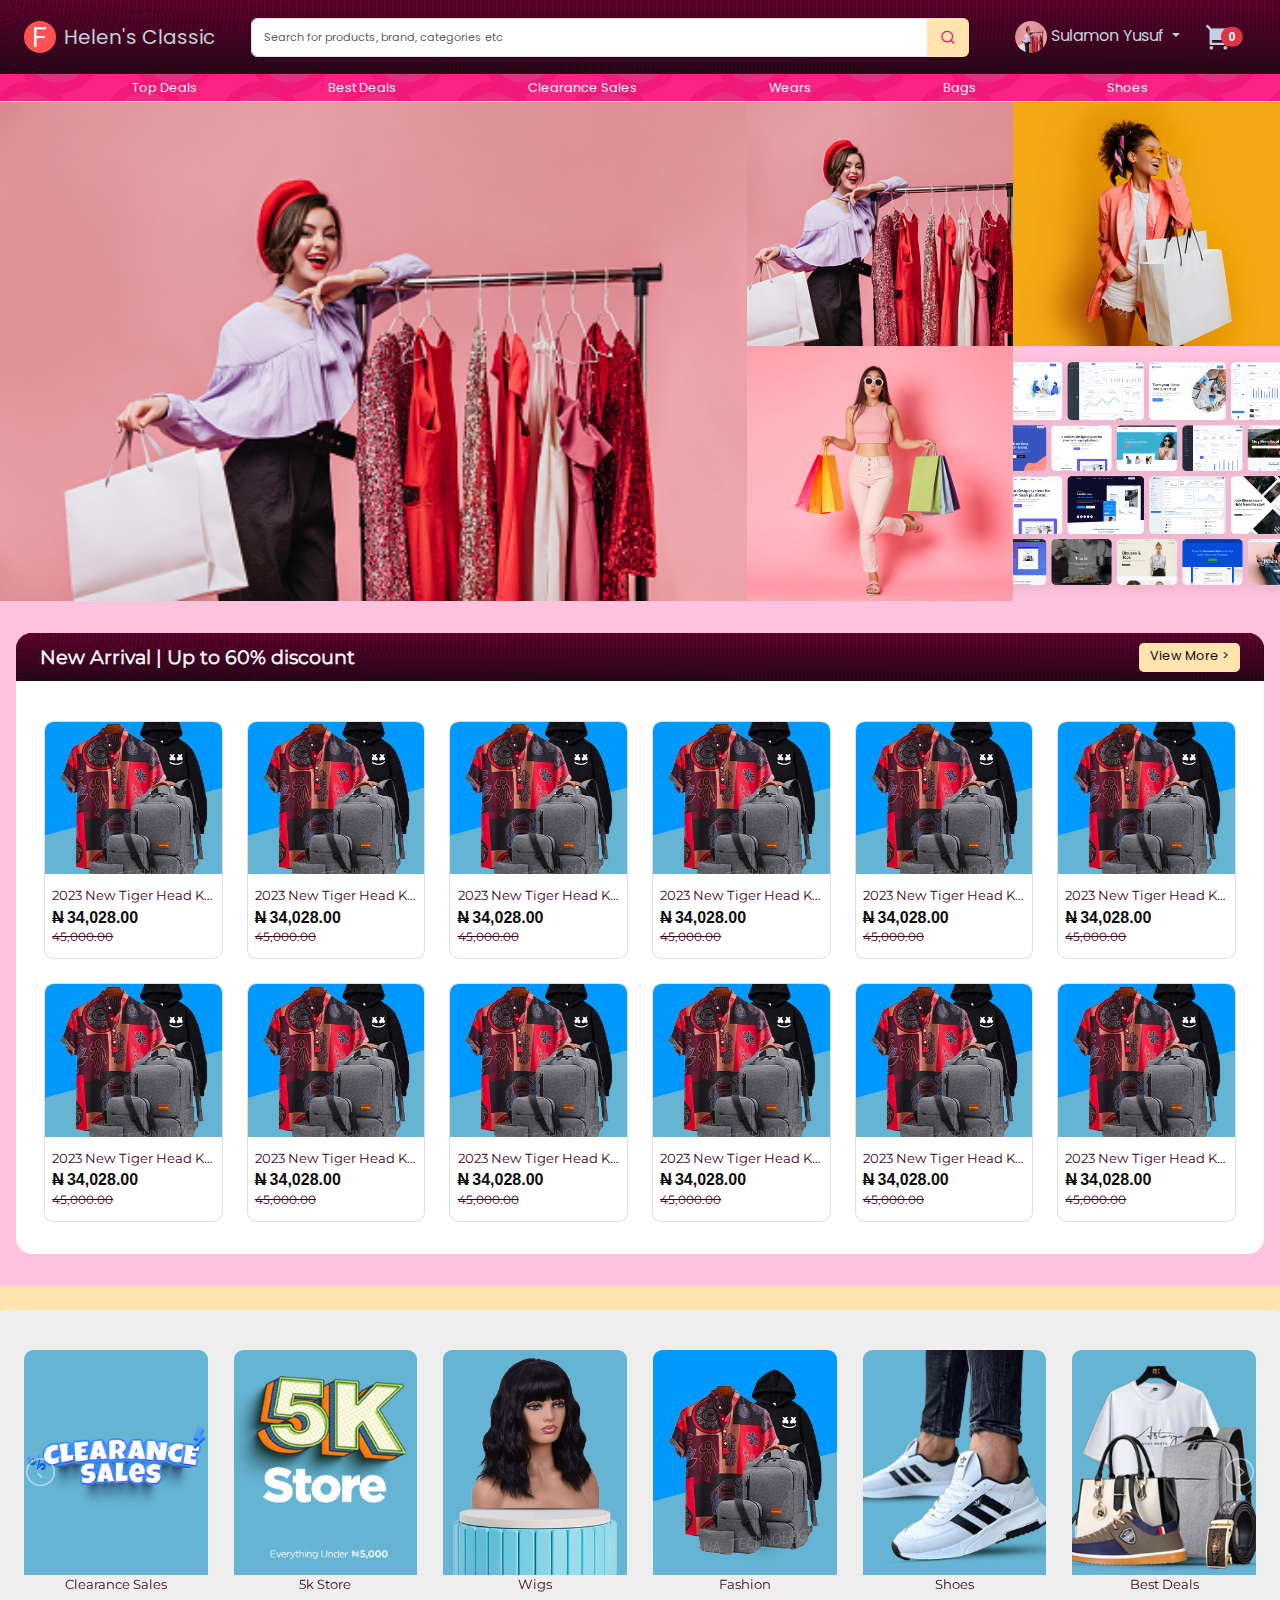
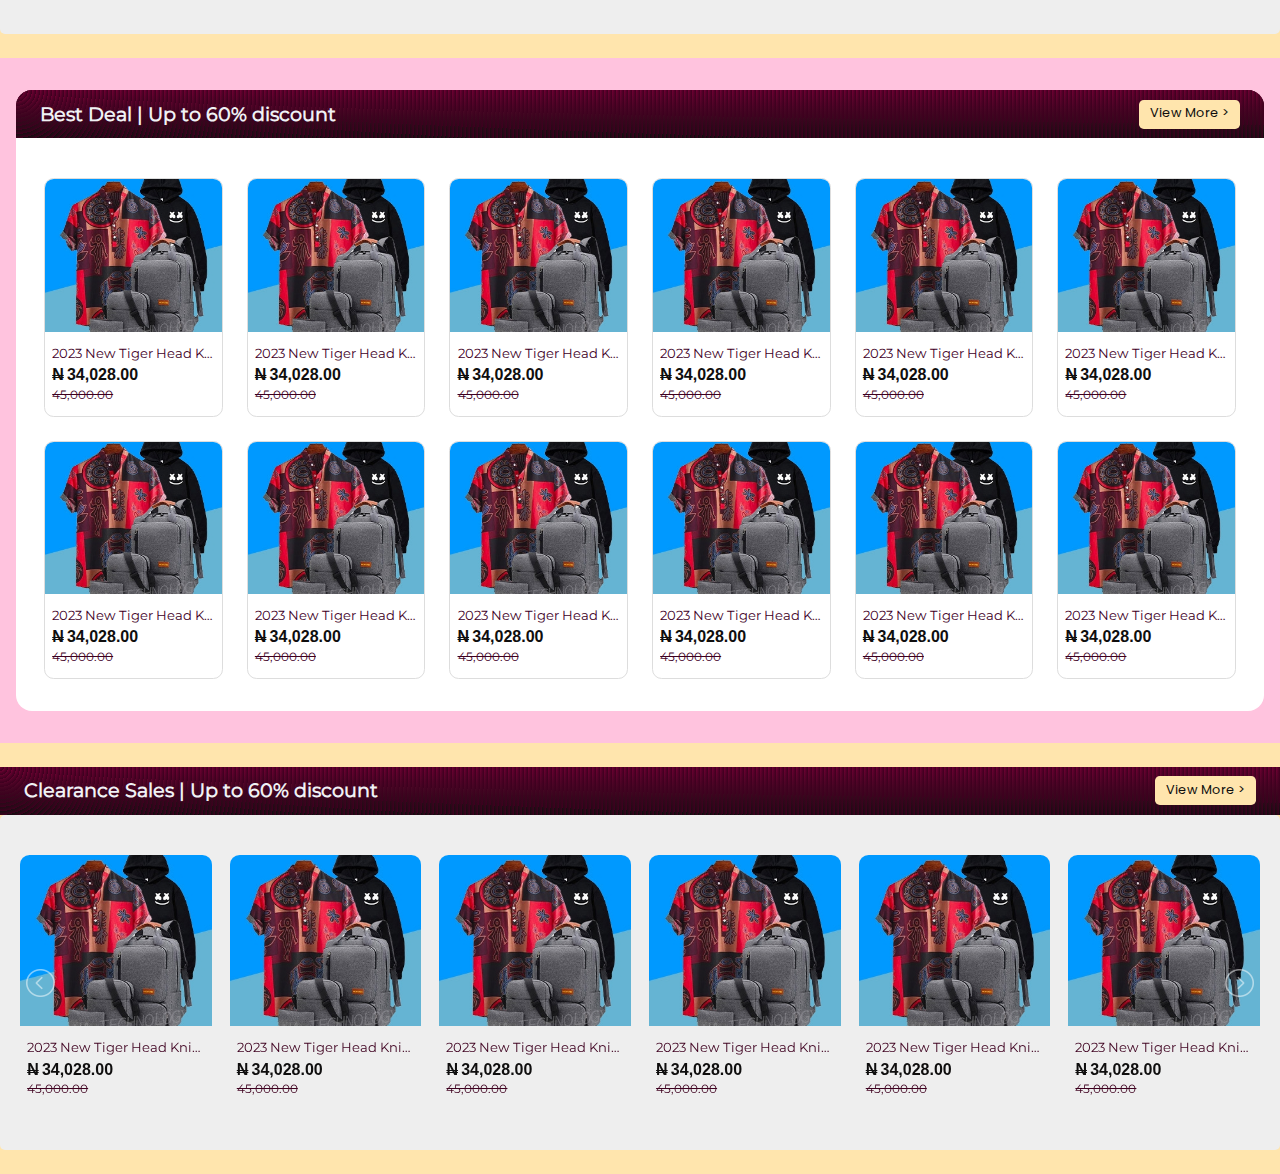
==== index.html @ d0469a4a "modified:   assets/css/responsive.css 	modified:   index.html" ====
<!DOCTYPE html>
<html lang="en">
<head>
    <meta charset="UTF-8">
    <meta name="viewport" content="width=device-width, initial-scale=1.0">
    <link rel="stylesheet" href="resources/css/bootstrap.min.css">
    <link rel="stylesheet" href="resources/css/remixicon/remixicon.css">
    <link rel="stylesheet" href="resources/css/lightslider.css">
    <link rel="stylesheet" href="assets/css/style.css">
    <link rel="stylesheet" href="assets/css/responsive.css">
    <title>Document</title>
</head>
<body>

  <header class=" border-bottom" id="navbar">
    <div class="">
      <div class="top-header container-fluid d-flex px-3 py-3 px-lg-4 justify-content-between align-items-center">

        <div class="col-md-2">
          <a href="/" class="d-flex justify-content-start align-items-center">
            <img src="assets/img/favicon-32x32.png" alt="Helen's Classic Logo" class="me-2 rounded-5" width="32" height="32" >
            <span class="fs-5 d-lg-inline d-none">Helen's Classic</span>
          </a>
        </div>

        <div class="search col-7 ">
          <form class="d-flex" role="search">
            <div class="input-group">
              <input class="form-control" type="search" placeholder="Search for products, brand, categories etc" aria-label="Search">
              <button class="btn search-btn" type="submit" name="search"><i class="ri-search-line"></i></button>
            </div>
          </form>
        </div>

        <div class="d-flex align-items-center flex-row-reverse justify-content-end">

          <div class="cart ">
            <a type="button" class="position-relative me-4" data-bs-toggle="offcanvas" data-bs-target="#offcanvasWithBothOptions" aria-controls="offcanvasWithBothOptions">
              <i class="ri-shopping-cart-2-fill fs-3"></i>
              <span class="position-absolute top-50 start`-0 translate-middle badge rounded-pill bg-danger">
                0
                <span class="visually-hidden"></span>
              </span>
            </a>
      
            <div class="offcanvas offcanvas-end" data-bs-scroll="true" tabindex="-1" id="offcanvasWithBothOptions" aria-labelledby="offcanvasWithBothOptionsLabel">
              <div class="offcanvas-header">
                <h5 class="offcanvas-title" id="offcanvasWithBothOptionsLabel">Backdrop with scrolling</h5>
                <button type="button" class="btn-close" data-bs-dismiss="offcanvas" aria-label="Close"></button>
              </div>
              <div class="offcanvas-body">
                <p>Try scrolling the rest of the page to see this option in action.</p>
              </div>
            </div>
          </div>
  
          <div class="profile mx-md-4 mx-sm-0">
            <div class="dropdown">
              <a href="#" class="d-block dropdown-toggle px-2 px-md-0" data-bs-toggle="dropdown" aria-expanded="false">
                <img src="assets/img/blog-1.png" alt="mdo" width="32" height="32" class="rounded-circle" class="">
                <span class="d-lg-inline d-none">Sulamon Yusuf</span>
              </a>
              <ul class="dropdown-menu text-small">
                <li><a class="dropdown-item" href="#">My Orders</a></li>
                <li><a class="dropdown-item" href="#">My Profile</a></li>
                <li><a class="dropdown-item" href="#">Saved Items</a></li>
                <li><hr class="dropdown-divider"></li>
                <li><a class="dropdown-item" href="#">Sign out</a></li>
              </ul>
            </div>
          </div>

        </div>

      </div>
    </div>

    <div class="bottom-header py-1">
      <ul class="d-flex me-auto m-0 p-0">
        <li class="nav-item ">
          <a class="nav-link" href="#">Top Deals</a>
        </li>
        <li class="nav-item ">
          <a class="nav-link" href="#">Best Deals</a>
        </li>
        <li class="nav-item ">
          <a class="nav-link" href="#">Clearance Sales</a>
        </li>
        <li class="nav-item d-none d-md-block">
          <a class="nav-link" href="#">Wears</a>
        </li>
        <li class="nav-item d-none d-md-block">
          <a class="nav-link" href="#">Bags</a>
        </li>
        <li class="nav-item d-none d-md-block">
          <a class="nav-link" href="#">Shoes</a>
        </li>
      </ul>
    </div>

  </header>

   <div class="container-fluid d-flex w-100 overflow-hidden p-0 justify-content-between">
    <div class="col-md-7 p-0 fit">
      <img src="assets/img/blog-1.png" alt="Image 1">
    </div>
    <div class="col-5 row row-cols-2 d-none d-md-flex fit m-0">
      <div class="col p-0">
        <img src="assets/img/blog-1.png" alt="Image 2">
      </div>
      <div class="col p-0">
        <img src="assets/img/blog-2.png" alt="Image 3">
      </div>
      <div class="col p-0">
        <img src="assets/img/blog-3.png" alt="Image 4">
      </div>
      <div class="col p-0">
        <img src="assets/img/bootstrap-themes.png" alt="Image 5">
      </div>
    </div>
  </div>
  <!-- <div class="pattern-backgrond"></div> -->

  <!-- <div class="container-fluid">
    <div class="row overflow-hidden row-cols-4">
      <a href="#" class="col enlarge bottom-header d-flex align-items-center justify-content-center p-3 py-md-5 ">
        Bags
      </a>

      <a href="#" class="col enlarge top-header d-flex align-items-center justify-content-center p-3 py-md-5">
        Shoes
      </a>

      <a href="#" class="col enlarge bottom-header d-flex align-items-center justify-content-center p-3 py-md-5">
        Wears
      </a>

      <a href="#" class="col enlarge top-header d-flex align-items-center justify-content-center p-3 py-md-5">
        Utensils
      </a>
      
    </div>
  </div> -->


  <section class="p-3 my-3" id="newArrival">
   
   <div class="card-o">
  
    <div class="card-0__header">
      <p class="m-0">New Arrival | Up to 60% discount</p>
      <a href="" class="">View More > </a>
    </div>
  
    <div class="row row-cols-3 row-cols-md-4 row-cols-lg-6 m-0 g-4 mb-3 p-3">
      
      <div class="col gap-3">
        <a href="#" class="product">
          <div class="product-image">
            <img src="assets/img/product/Fashion.jpg" class="product-img" alt="...">
          </div>
          <div class="product-description">
            <p class="product-description__name text-truncate">2023 New Tiger Head Knitted Handbag Wallet Envelope Bag</p>
            <h6 class="product-description__price"><span class="naira">N</span>34,028.00</h6>
            <p class="product-description__fprice m-0">45,000.00</p>
          </div>
        </a>
      </div>

      <div class="col gap-3">
        <a href="#" class="product">
          <div class="product-image">
            <img src="assets/img/product/Fashion.jpg" class="product-img" alt="...">
          </div>
          <div class="product-description">
            <p class="product-description__name text-truncate">2023 New Tiger Head Knitted Handbag Wallet Envelope Bag</p>
            <h6 class="product-description__price"><span class="naira">N</span>34,028.00</h6>
            <p class="product-description__fprice m-0">45,000.00</p>
          </div>
        </a>
      </div>

      <div class="col gap-3">
        <a href="#" class="product">
          <div class="product-image">
            <img src="assets/img/product/Fashion.jpg" class="product-img" alt="...">
          </div>
          <div class="product-description">
            <p class="product-description__name text-truncate">2023 New Tiger Head Knitted Handbag Wallet Envelope Bag</p>
            <h6 class="product-description__price"><span class="naira">N</span>34,028.00</h6>
            <p class="product-description__fprice m-0">45,000.00</p>
          </div>
        </a>
      </div>

      <div class="col gap-3">
        <a href="#" class="product">
          <div class="product-image">
            <img src="assets/img/product/Fashion.jpg" class="product-img" alt="...">
          </div>
          <div class="product-description">
            <p class="product-description__name text-truncate">2023 New Tiger Head Knitted Handbag Wallet Envelope Bag</p>
            <h6 class="product-description__price"><span class="naira">N</span>34,028.00</h6>
            <p class="product-description__fprice m-0">45,000.00</p>
          </div>
        </a>
      </div>

      <div class="col gap-3">
        <a href="#" class="product">
          <div class="product-image">
            <img src="assets/img/product/Fashion.jpg" class="product-img" alt="...">
          </div>
          <div class="product-description">
            <p class="product-description__name text-truncate">2023 New Tiger Head Knitted Handbag Wallet Envelope Bag</p>
            <h6 class="product-description__price"><span class="naira">N</span>34,028.00</h6>
            <p class="product-description__fprice m-0">45,000.00</p>
          </div>
        </a>
      </div>

      <div class="col gap-3">
        <a href="#" class="product">
          <div class="product-image">
            <img src="assets/img/product/Fashion.jpg" class="product-img" alt="...">
          </div>
          <div class="product-description">
            <p class="product-description__name text-truncate">2023 New Tiger Head Knitted Handbag Wallet Envelope Bag</p>
            <h6 class="product-description__price"><span class="naira">N</span>34,028.00</h6>
            <p class="product-description__fprice m-0">45,000.00</p>
          </div>
        </a>
      </div>

      <div class="col gap-3">
        <a href="#" class="product">
          <div class="product-image">
            <img src="assets/img/product/Fashion.jpg" class="product-img" alt="...">
          </div>
          <div class="product-description">
            <p class="product-description__name text-truncate">2023 New Tiger Head Knitted Handbag Wallet Envelope Bag</p>
            <h6 class="product-description__price"><span class="naira">N</span>34,028.00</h6>
            <p class="product-description__fprice m-0">45,000.00</p>
          </div>
        </a>
      </div>

      <div class="col gap-3">
        <a href="#" class="product">
          <div class="product-image">
            <img src="assets/img/product/Fashion.jpg" class="product-img" alt="...">
          </div>
          <div class="product-description">
            <p class="product-description__name text-truncate">2023 New Tiger Head Knitted Handbag Wallet Envelope Bag</p>
            <h6 class="product-description__price"><span class="naira">N</span>34,028.00</h6>
            <p class="product-description__fprice m-0">45,000.00</p>
          </div>
        </a>
      </div>

      <div class="col gap-3">
        <a href="#" class="product">
          <div class="product-image">
            <img src="assets/img/product/Fashion.jpg" class="product-img" alt="...">
          </div>
          <div class="product-description">
            <p class="product-description__name text-truncate">2023 New Tiger Head Knitted Handbag Wallet Envelope Bag</p>
            <h6 class="product-description__price"><span class="naira">N</span>34,028.00</h6>
            <p class="product-description__fprice m-0">45,000.00</p>
          </div>
        </a>
      </div>

      <div class="col gap-3">
        <a href="#" class="product">
          <div class="product-image">
            <img src="assets/img/product/Fashion.jpg" class="product-img" alt="...">
          </div>
          <div class="product-description">
            <p class="product-description__name text-truncate">2023 New Tiger Head Knitted Handbag Wallet Envelope Bag</p>
            <h6 class="product-description__price"><span class="naira">N</span>34,028.00</h6>
            <p class="product-description__fprice m-0">45,000.00</p>
          </div>
        </a>
      </div>

      <div class="col gap-3">
        <a href="#" class="product">
          <div class="product-image">
            <img src="assets/img/product/Fashion.jpg" class="product-img" alt="...">
          </div>
          <div class="product-description">
            <p class="product-description__name text-truncate">2023 New Tiger Head Knitted Handbag Wallet Envelope Bag</p>
            <h6 class="product-description__price"><span class="naira">N</span>34,028.00</h6>
            <p class="product-description__fprice m-0">45,000.00</p>
          </div>
        </a>
      </div>

      <div class="col gap-3">
        <a href="#" class="product">
          <div class="product-image">
            <img src="assets/img/product/Fashion.jpg" class="product-img" alt="...">
          </div>
          <div class="product-description">
            <p class="product-description__name text-truncate">2023 New Tiger Head Knitted Handbag Wallet Envelope Bag</p>
            <h6 class="product-description__price"><span class="naira">N</span>34,028.00</h6>
            <p class="product-description__fprice m-0">45,000.00</p>
          </div>
        </a>
      </div>

     
    </div>

   </div>
 </section>

 
<section class="slides-Section" id="featureProduct">
  
    <div class="slider d-flex ">
      <div class="slides" id="slides">
                
        <div class="slide col-4 col-md-3 col-lg-2 p-2">
          <a href="#" class="product">
            <div class="s-product-image">
              <img src="assets/img/product/clearance.png" class="product-img" alt="...">
            </div>
            <p class="slide-desscription__name text-truncate">Clearance Sales</p>
          </a>
        </div>

        <div class="slide col-4 col-md-3 col-lg-2 p-2">
          <a href="#" class="product">
            <div class="s-product-image">
              <img src="assets/img/product/5k.png" class="product-img" alt="...">
            </div>
            <p class="slide-desscription__name text-truncate">5k Store</p>
          </a>
        </div>

        <div class="slide col-4 col-md-3 col-lg-2 p-2">
          <a href="#" class="product">
            <div class="s-product-image">
              <img src="assets/img/product/wigs.png" class="product-img" alt="...">
            </div>
            <p class="slide-desscription__name text-truncate">Wigs</p>
          </a>
        </div>

        <div class="slide col-4 col-md-3 col-lg-2 p-2">
          <a href="#" class="product">
            <div class="s-product-image">
              <img src="assets/img/product/Fashion.jpg" class="product-img" alt="...">
            </div>
            <p class="slide-desscription__name text-truncate">Fashion</p>
          </a>
        </div>

        <div class="slide col-4 col-md-3 col-lg-2 p-2">
          <a href="#" class="product">
            <div class="s-product-image">
              <img src="assets/img/product/shoe.png" class="product-img" alt="...">
            </div>
            <p class="slide-desscription__name text-truncate">Shoes</p>
          </a>
        </div>

        <div class="slide col-4 col-md-3 col-lg-2 p-2">
          <a href="#" class="product">
            <div class="s-product-image">
              <img src="assets/img/product/bestdeals.png" class="product-img" alt="...">
            </div>
            <p class="slide-desscription__name text-truncate">Best Deals</p>
          </a>
        </div>

        <div class="slide col-4 col-md-3 col-lg-2 p-2">
          <a href="#" class="product">
            <div class="s-product-image">
              <img src="assets/img/product/shoe.png" class="product-img" alt="...">
            </div>
            <p class="slide-desscription__name text-truncate">Shoes</p>
          </a>
        </div>

        
      </div>
     
    </div>
  
 
</section>

<section class="p-3 my-3" id="newArrival">
   
  <div class="card-o">
 
   <div class="card-0__header">
     <p class="card-o__title m-0">Best Deal | Up to 60% discount</p>
     <a href="" class="">View More > </a>
   </div>
 
   <div class="row row-cols-3 row-cols-md-4 row-cols-lg-6 m-0 g-4 mb-3 p-3">
      
      <div class="col gap-3">
        <a href="#" class="product">
          <div class="product-image">
            <img src="assets/img/product/Fashion.jpg" class="product-img" alt="...">
          </div>
          <div class="product-description">
            <p class="product-description__name text-truncate">2023 New Tiger Head Knitted Handbag Wallet Envelope Bag</p>
            <h6 class="product-description__price"><span class="naira">N</span>34,028.00</h6>
            <p class="product-description__fprice m-0">45,000.00</p>
          </div>
        </a>
      </div>

      <div class="col gap-3">
        <a href="#" class="product">
          <div class="product-image">
            <img src="assets/img/product/Fashion.jpg" class="product-img" alt="...">
          </div>
          <div class="product-description">
            <p class="product-description__name text-truncate">2023 New Tiger Head Knitted Handbag Wallet Envelope Bag</p>
            <h6 class="product-description__price"><span class="naira">N</span>34,028.00</h6>
            <p class="product-description__fprice m-0">45,000.00</p>
          </div>
        </a>
      </div>

      <div class="col gap-3">
        <a href="#" class="product">
          <div class="product-image">
            <img src="assets/img/product/Fashion.jpg" class="product-img" alt="...">
          </div>
          <div class="product-description">
            <p class="product-description__name text-truncate">2023 New Tiger Head Knitted Handbag Wallet Envelope Bag</p>
            <h6 class="product-description__price"><span class="naira">N</span>34,028.00</h6>
            <p class="product-description__fprice m-0">45,000.00</p>
          </div>
        </a>
      </div>

      <div class="col gap-3">
        <a href="#" class="product">
          <div class="product-image">
            <img src="assets/img/product/Fashion.jpg" class="product-img" alt="...">
          </div>
          <div class="product-description">
            <p class="product-description__name text-truncate">2023 New Tiger Head Knitted Handbag Wallet Envelope Bag</p>
            <h6 class="product-description__price"><span class="naira">N</span>34,028.00</h6>
            <p class="product-description__fprice m-0">45,000.00</p>
          </div>
        </a>
      </div>

      <div class="col gap-3">
        <a href="#" class="product">
          <div class="product-image">
            <img src="assets/img/product/Fashion.jpg" class="product-img" alt="...">
          </div>
          <div class="product-description">
            <p class="product-description__name text-truncate">2023 New Tiger Head Knitted Handbag Wallet Envelope Bag</p>
            <h6 class="product-description__price"><span class="naira">N</span>34,028.00</h6>
            <p class="product-description__fprice m-0">45,000.00</p>
          </div>
        </a>
      </div>

      <div class="col gap-3">
        <a href="#" class="product">
          <div class="product-image">
            <img src="assets/img/product/Fashion.jpg" class="product-img" alt="...">
          </div>
          <div class="product-description">
            <p class="product-description__name text-truncate">2023 New Tiger Head Knitted Handbag Wallet Envelope Bag</p>
            <h6 class="product-description__price"><span class="naira">N</span>34,028.00</h6>
            <p class="product-description__fprice m-0">45,000.00</p>
          </div>
        </a>
      </div>

      <div class="col gap-3">
        <a href="#" class="product">
          <div class="product-image">
            <img src="assets/img/product/Fashion.jpg" class="product-img" alt="...">
          </div>
          <div class="product-description">
            <p class="product-description__name text-truncate">2023 New Tiger Head Knitted Handbag Wallet Envelope Bag</p>
            <h6 class="product-description__price"><span class="naira">N</span>34,028.00</h6>
            <p class="product-description__fprice m-0">45,000.00</p>
          </div>
        </a>
      </div>

      <div class="col gap-3">
        <a href="#" class="product">
          <div class="product-image">
            <img src="assets/img/product/Fashion.jpg" class="product-img" alt="...">
          </div>
          <div class="product-description">
            <p class="product-description__name text-truncate">2023 New Tiger Head Knitted Handbag Wallet Envelope Bag</p>
            <h6 class="product-description__price"><span class="naira">N</span>34,028.00</h6>
            <p class="product-description__fprice m-0">45,000.00</p>
          </div>
        </a>
      </div>

      <div class="col gap-3">
        <a href="#" class="product">
          <div class="product-image">
            <img src="assets/img/product/Fashion.jpg" class="product-img" alt="...">
          </div>
          <div class="product-description">
            <p class="product-description__name text-truncate">2023 New Tiger Head Knitted Handbag Wallet Envelope Bag</p>
            <h6 class="product-description__price"><span class="naira">N</span>34,028.00</h6>
            <p class="product-description__fprice m-0">45,000.00</p>
          </div>
        </a>
      </div>

      <div class="col gap-3">
        <a href="#" class="product">
          <div class="product-image">
            <img src="assets/img/product/Fashion.jpg" class="product-img" alt="...">
          </div>
          <div class="product-description">
            <p class="product-description__name text-truncate">2023 New Tiger Head Knitted Handbag Wallet Envelope Bag</p>
            <h6 class="product-description__price"><span class="naira">N</span>34,028.00</h6>
            <p class="product-description__fprice m-0">45,000.00</p>
          </div>
        </a>
      </div>

      <div class="col gap-3">
        <a href="#" class="product">
          <div class="product-image">
            <img src="assets/img/product/Fashion.jpg" class="product-img" alt="...">
          </div>
          <div class="product-description">
            <p class="product-description__name text-truncate">2023 New Tiger Head Knitted Handbag Wallet Envelope Bag</p>
            <h6 class="product-description__price"><span class="naira">N</span>34,028.00</h6>
            <p class="product-description__fprice m-0">45,000.00</p>
          </div>
        </a>
      </div>

      <div class="col gap-3">
        <a href="#" class="product">
          <div class="product-image">
            <img src="assets/img/product/Fashion.jpg" class="product-img" alt="...">
          </div>
          <div class="product-description">
            <p class="product-description__name text-truncate">2023 New Tiger Head Knitted Handbag Wallet Envelope Bag</p>
            <h6 class="product-description__price"><span class="naira">N</span>34,028.00</h6>
            <p class="product-description__fprice m-0">45,000.00</p>
          </div>
        </a>
      </div>

     
    </div>

  </div>
</section>

<section class="slides-Section">
  
  <div class="card-0__header">
    <p class="card-o__title m-0">Clearance Sales | Up to 60% discount</p>
    <a href="" class="">View More > </a>
  </div>


  <div class="slider d-flex ">
    
    <div class="slides" id="clearanceSlides">

      <div class="slide col-4 col-md-3 col-lg-2 p-1 py-2">
       <a href="#" class="product">
          <div class="product-image">
            <img src="assets/img/product/Fashion.jpg" class="product-img" alt="...">
          </div>
          <div class="product-description">
            <p class="product-description__name text-truncate">2023 New Tiger Head Knitted Handbag Wallet Envelope Bag</p>
            <h6 class="product-description__price"><span class="naira">N</span>34,028.00</h6>
            <p class="product-description__fprice m-0">45,000.00</p>
          </div>
        </a>
      </div>

      <div class="slide col-4 col-md-3 col-lg-2 p-1 py-2">
        <a href="#" class="product">
           <div class="product-image">
             <img src="assets/img/product/Fashion.jpg" class="product-img" alt="...">
           </div>
           <div class="product-description">
             <p class="product-description__name text-truncate">2023 New Tiger Head Knitted Handbag Wallet Envelope Bag</p>
             <h6 class="product-description__price"><span class="naira">N</span>34,028.00</h6>
             <p class="product-description__fprice m-0">45,000.00</p>
           </div>
         </a>
       </div>

       <div class="slide col-4 col-md-3 col-lg-2 p-1 py-2">
        <a href="#" class="product">
           <div class="product-image">
             <img src="assets/img/product/Fashion.jpg" class="product-img" alt="...">
           </div>
           <div class="product-description">
             <p class="product-description__name text-truncate">2023 New Tiger Head Knitted Handbag Wallet Envelope Bag</p>
             <h6 class="product-description__price"><span class="naira">N</span>34,028.00</h6>
             <p class="product-description__fprice m-0">45,000.00</p>
           </div>
         </a>
       </div>

       <div class="slide col-4 col-md-3 col-lg-2 p-1 py-2">
        <a href="#" class="product">
           <div class="product-image">
             <img src="assets/img/product/Fashion.jpg" class="product-img" alt="...">
           </div>
           <div class="product-description">
             <p class="product-description__name text-truncate">2023 New Tiger Head Knitted Handbag Wallet Envelope Bag</p>
             <h6 class="product-description__price"><span class="naira">N</span>34,028.00</h6>
             <p class="product-description__fprice m-0">45,000.00</p>
           </div>
         </a>
       </div>

       <div class="slide col-4 col-md-3 col-lg-2 p-1 py-2">
        <a href="#" class="product">
           <div class="product-image">
             <img src="assets/img/product/Fashion.jpg" class="product-img" alt="...">
           </div>
           <div class="product-description">
             <p class="product-description__name text-truncate">2023 New Tiger Head Knitted Handbag Wallet Envelope Bag</p>
             <h6 class="product-description__price"><span class="naira">N</span>34,028.00</h6>
             <p class="product-description__fprice m-0">45,000.00</p>
           </div>
         </a>
       </div>

       <div class="slide col-4 col-md-3 col-lg-2 p-1 py-2">
        <a href="#" class="product">
           <div class="product-image">
             <img src="assets/img/product/Fashion.jpg" class="product-img" alt="...">
           </div>
           <div class="product-description">
             <p class="product-description__name text-truncate">2023 New Tiger Head Knitted Handbag Wallet Envelope Bag</p>
             <h6 class="product-description__price"><span class="naira">N</span>34,028.00</h6>
             <p class="product-description__fprice m-0">45,000.00</p>
           </div>
         </a>
       </div>

       <div class="slide col-4 col-md-3 col-lg-2 p-1 py-2">
        <a href="#" class="product">
           <div class="product-image">
             <img src="assets/img/product/Fashion.jpg" class="product-img" alt="...">
           </div>
           <div class="product-description">
             <p class="product-description__name text-truncate">2023 New Tiger Head Knitted Handbag Wallet Envelope Bag</p>
             <h6 class="product-description__price"><span class="naira">N</span>34,028.00</h6>
             <p class="product-description__fprice m-0">45,000.00</p>
           </div>
         </a>
       </div>

       <div class="slide col-4 col-md-3 col-lg-2 p-1 py-2">
        <a href="#" class="product">
           <div class="product-image">
             <img src="assets/img/product/Fashion.jpg" class="product-img" alt="...">
           </div>
           <div class="product-description">
             <p class="product-description__name text-truncate">2023 New Tiger Head Knitted Handbag Wallet Envelope Bag</p>
             <h6 class="product-description__price"><span class="naira">N</span>34,028.00</h6>
             <p class="product-description__fprice m-0">45,000.00</p>
           </div>
         </a>
       </div>
      
      
    </div>
   
  </div>


</section>

 
 
  
    
      
      
       
  
      <script src="resources/js/jquery.js"></script>
      <script src="resources/js/popper.js"></script>
      <script src="resources/js/bootstrap.bundle.min.js"></script>
      <script src="resources/js/lightslider.js"></script>
      <script src="assets/js/script.js"></script>
      <script src="assets/js/slides.js"></script>
    

</body>
</html>
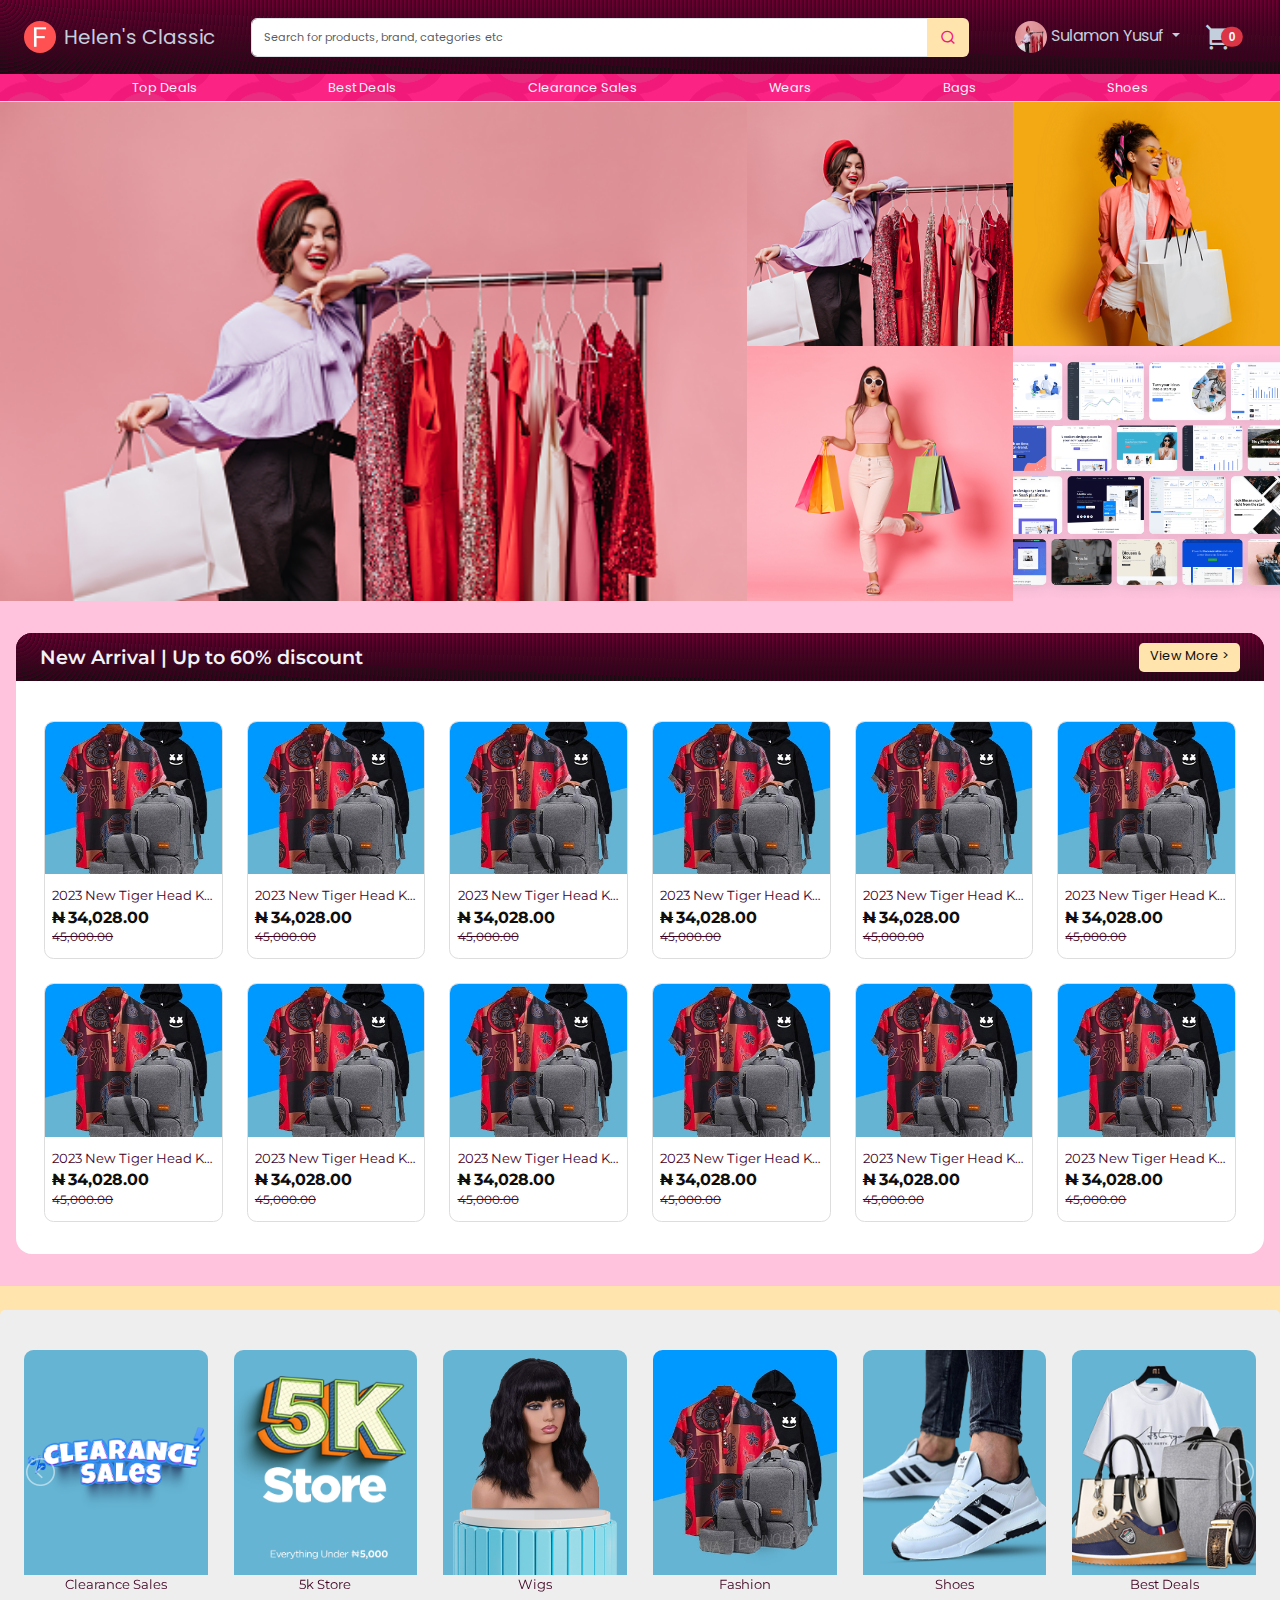
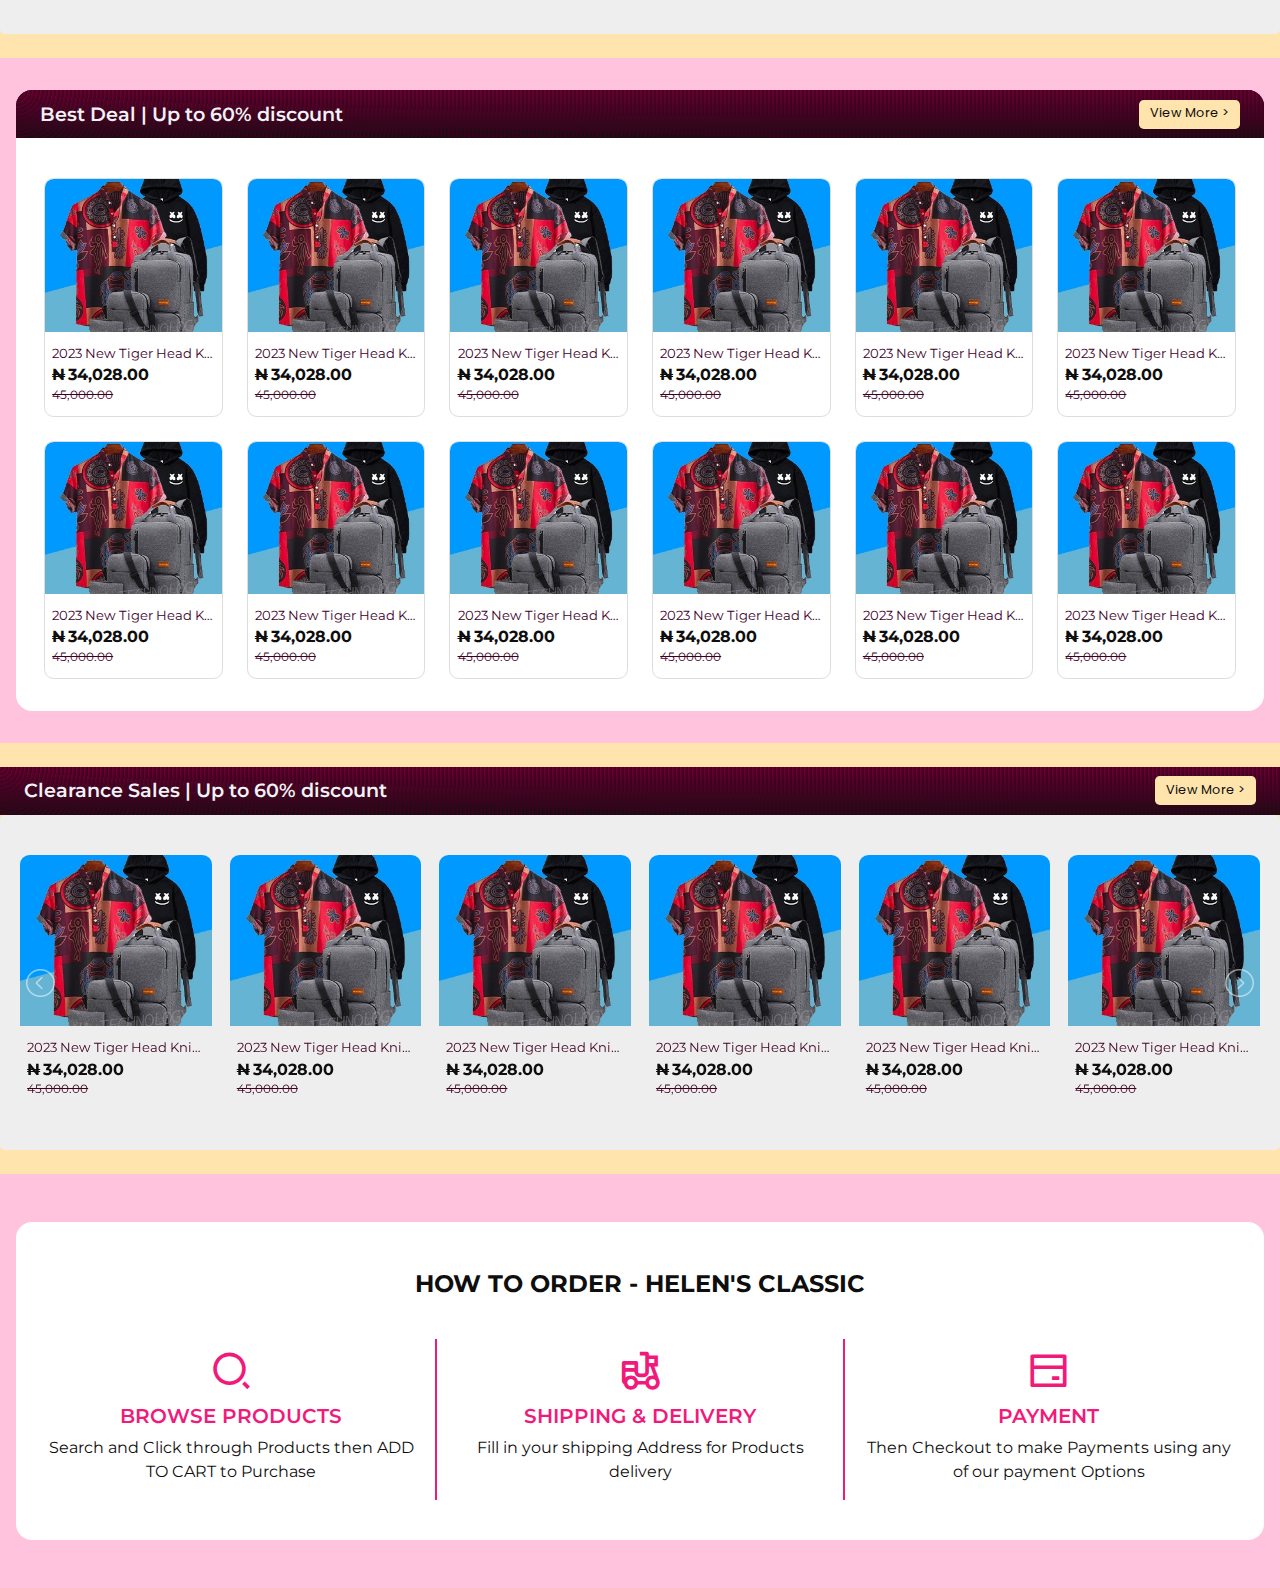
==== commit 4bbae0dd: "modified:   assets/css/root.css 	modified:   assets/css/style.css 	modified:   index.html" ====
--- a/index.html
+++ b/index.html
@@ -101,7 +101,7 @@
   </header>
 
    <div class="container-fluid d-flex w-100 overflow-hidden p-0 justify-content-between">
-    <div class="col-md-7 p-0 fit">
+    <div class="col-7 p-0 fit">
       <img src="assets/img/blog-1.png" alt="Image 1">
     </div>
     <div class="col-5 row row-cols-2 d-none d-md-flex fit m-0">
@@ -119,28 +119,7 @@
       </div>
     </div>
   </div>
-  <!-- <div class="pattern-backgrond"></div> -->
-
-  <!-- <div class="container-fluid">
-    <div class="row overflow-hidden row-cols-4">
-      <a href="#" class="col enlarge bottom-header d-flex align-items-center justify-content-center p-3 py-md-5 ">
-        Bags
-      </a>
-
-      <a href="#" class="col enlarge top-header d-flex align-items-center justify-content-center p-3 py-md-5">
-        Shoes
-      </a>
-
-      <a href="#" class="col enlarge bottom-header d-flex align-items-center justify-content-center p-3 py-md-5">
-        Wears
-      </a>
-
-      <a href="#" class="col enlarge top-header d-flex align-items-center justify-content-center p-3 py-md-5">
-        Utensils
-      </a>
-      
-    </div>
-  </div> -->
+
 
 
   <section class="p-3 my-3" id="newArrival">
@@ -688,6 +667,32 @@
   </div>
 
 
+</section>
+
+<section class="p-3 my-3" id="howTo">
+   <div class="card-o p-4 my-3">
+      <h3 class="headText my-4">HOW TO ORDER - HELEN'S CLASSIC</h3>
+
+      <div class="row py-md-3 text-center">
+        <div class="col">
+          <i class="ri-search-2-line"></i>
+          <h5 class="description">BROWSE PRODUCTS</h5>
+          <p class="detail">Search and Click through Products then ADD TO CART to Purchase</p>
+        </div>
+
+        <div class="col ">
+          <i class="ri-e-bike-2-line"></i>
+          <h5 class="description">SHIPPING & DELIVERY</h5>
+          <p class="detail">Fill in your shipping Address for Products delivery</p>
+        </div>
+
+        <div class="col">
+          <i class="ri-bank-card-line"></i>
+          <h5 class="description">PAYMENT</h5>
+          <p class="detail">Then Checkout to make Payments using any of our payment Options</p>
+        </div>
+      </div>
+  </div>
 </section>
 
  
--- a/assets/css/style.css
+++ b/assets/css/style.css
@@ -216,10 +216,10 @@
 	font-size: .8rem;
 	margin: 0;
 	border-radius: .3rem;
-	-webkit-border-radius: .3rem;
-	-moz-border-radius: .3rem;
-	-ms-border-radius: .3rem;
-	-o-border-radius: .3rem;
+	-webkit-border-radius:;
+	-moz-border-radius:;
+	-ms-border-radius:;
+	-o-border-radius:;
 }
 .product {
 	aspect-ratio: 3/4;
@@ -229,10 +229,10 @@
 	border-radius: .6rem;
 	overflow: hidden;
 	border: 1px solid #dddddd;
-	-webkit-border-radius: .6rem;
-	-moz-border-radius: .6rem;
-	-ms-border-radius: .6rem;
-	-o-border-radius: .6rem;
+	-webkit-border-radius:;
+	-moz-border-radius:;
+	-ms-border-radius:;
+	-o-border-radius:;
 	transition: all .5s;
 	-webkit-transition: all .5s;
 	-moz-transition: all .5s;
@@ -284,8 +284,9 @@
 }
 
 .product-description__price {
+	font-family: var(--font-secondary);
 	padding: 0;
-	font-weight: 900;
+	font-weight: 700;
 	color: #0f0e0e;
 	font-size: 1rem;
 	margin: 0;
@@ -324,6 +325,10 @@
 
   .slides {
 	transition: transform 0.5s ease-in-out;
+	-webkit-transition: transform 0.5s ease-in-out;
+	-moz-transition: transform 0.5s ease-in-out;
+	-ms-transition: transform 0.5s ease-in-out;
+	-o-transition: transform 0.5s ease-in-out;
 }
 
   .slide .product {
@@ -336,7 +341,39 @@
 	text-align: center;
   }
 
-  
-
-
-
+#howTo {
+	color:#0f0e0e;
+}
+
+#howTo .headText {
+	font-family: var(--font-secondary);
+	font-weight: 700;
+	text-align: center;
+	font-size: 1.5rem;
+}
+
+#howTo i {
+	color: var(--primaryColor);
+	text-align: center;
+	font-size: 2.7rem;
+	width: 100%;
+	margin-bottom: .8rem;
+}
+
+#howTo .description {
+	font-family: var(--font-secondary);
+	color: var(--primaryColor);
+	font-weight: 600;
+	text-align: center;
+}
+
+#howTo .detail {
+	font-family: var(--font-secondary);
+
+}
+
+#howTo .col:nth-child(2), #howTo .col:nth-child(1) {
+	border-right: 2px solid var(--primaryColor);
+}
+
+
--- a/assets/css/responsive.css
+++ b/assets/css/responsive.css
@@ -5,7 +5,8 @@
   }
 
   .fit {
-    aspect-ratio: 4/3;;
+    aspect-ratio: 4/3;
+    width: 100% !important;
   }
   
 }
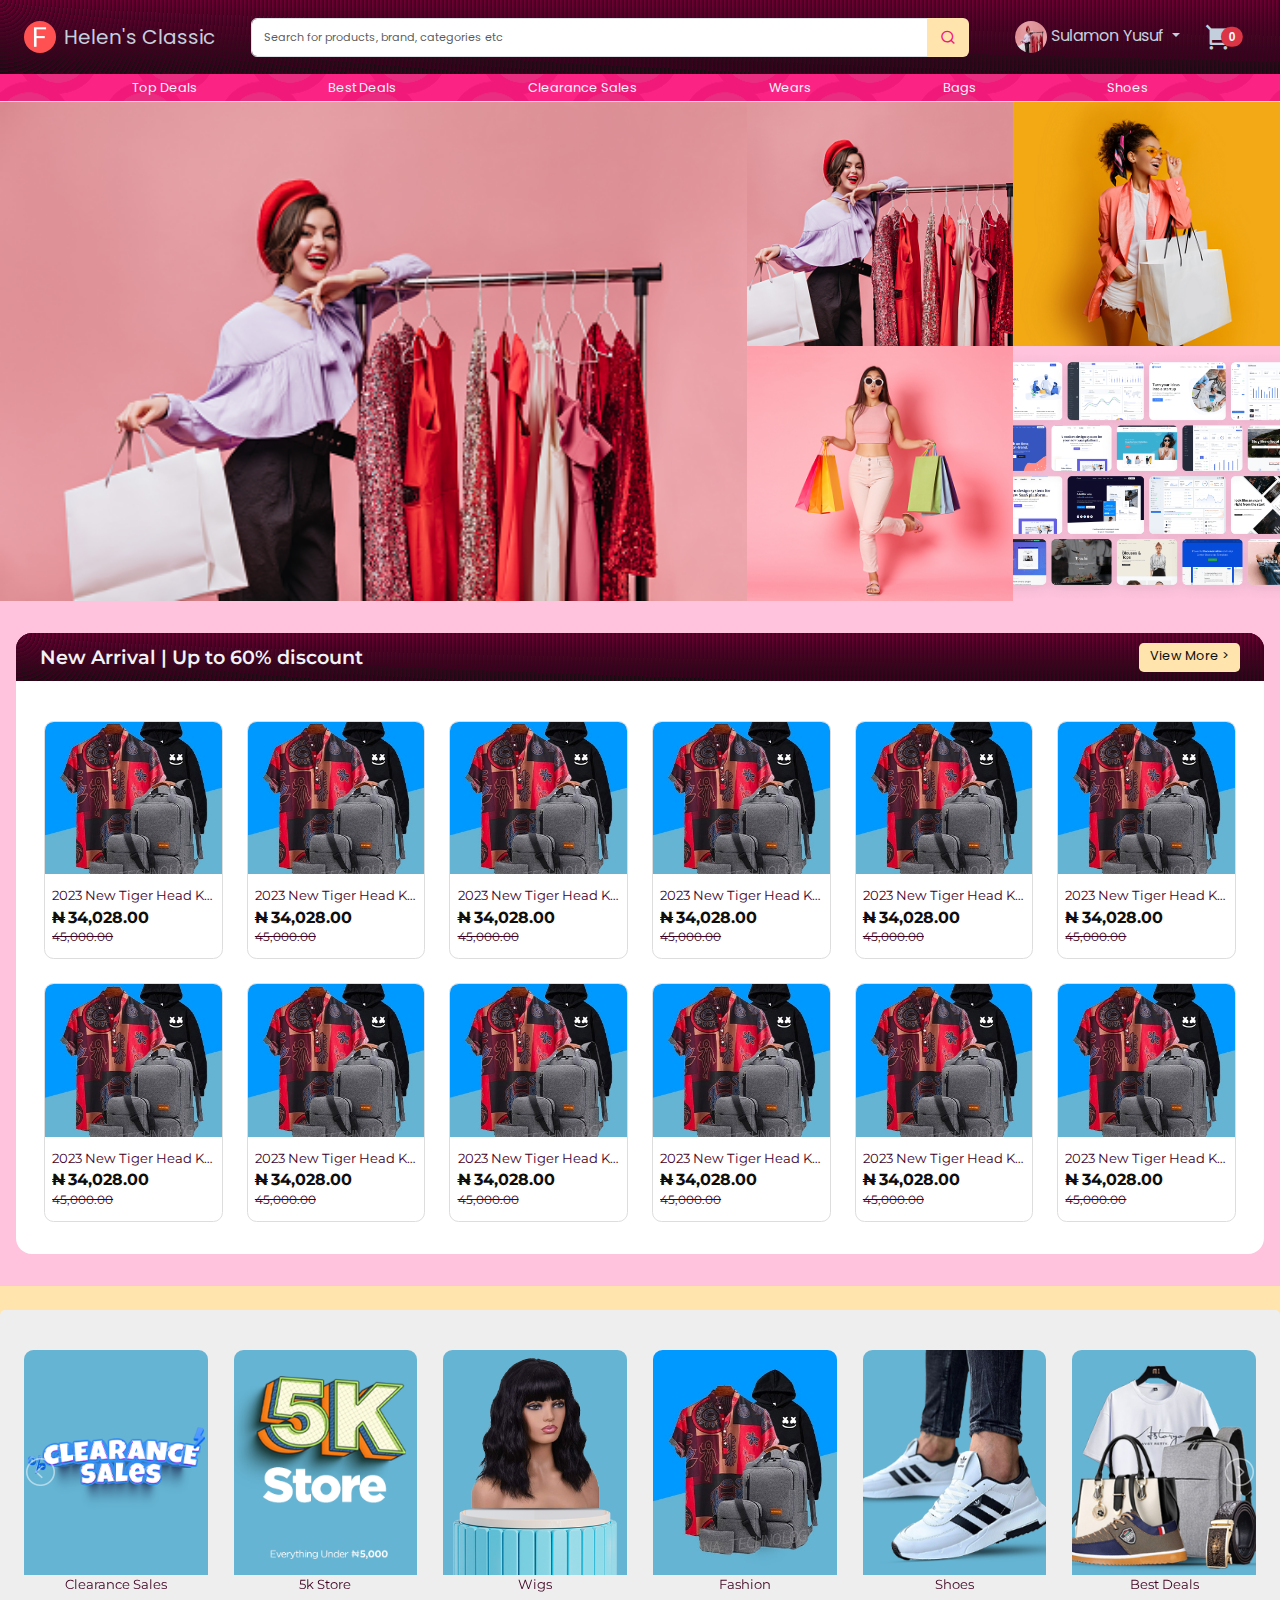
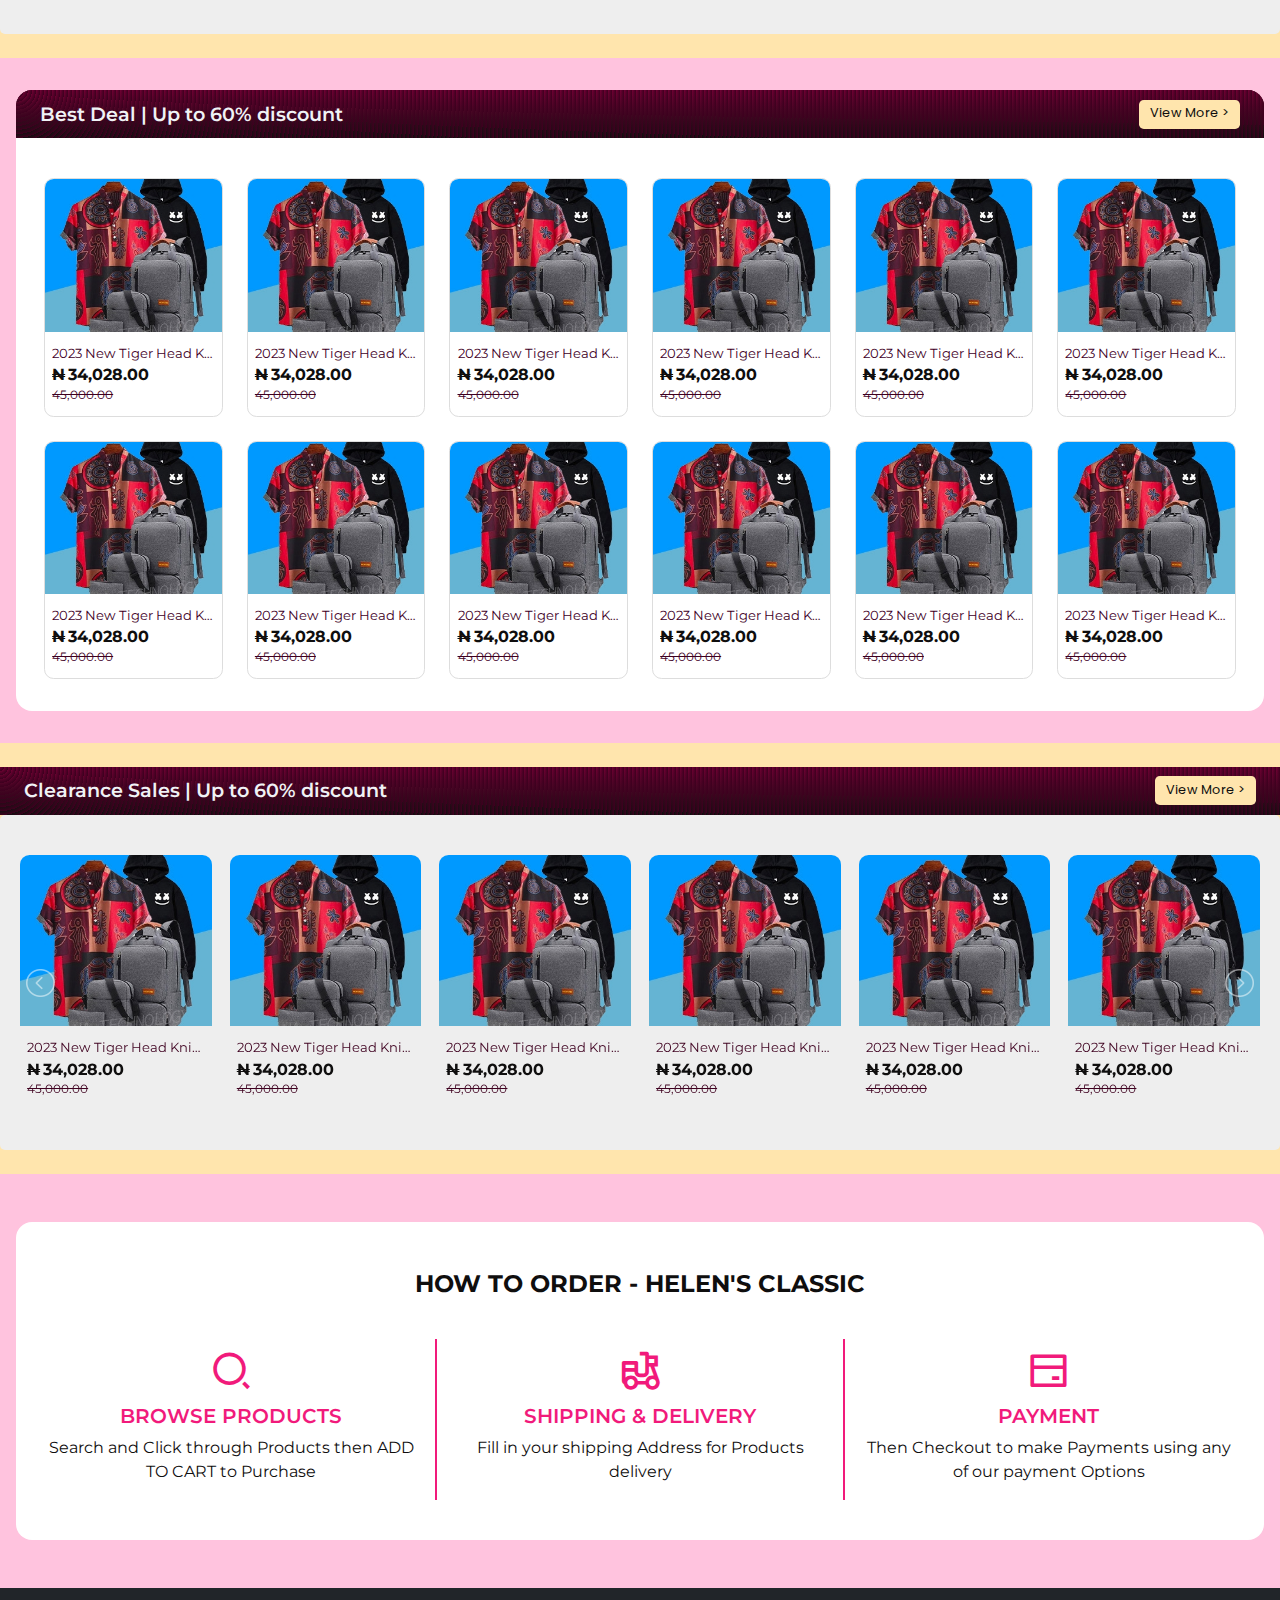
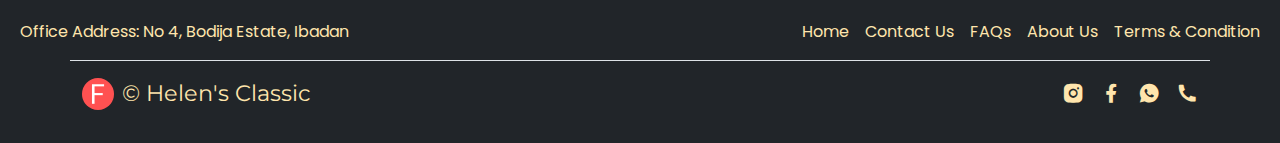
==== commit bf6024d9: "modified:   assets/css/style.css 	modified:   index.html" ====
--- a/index.html
+++ b/index.html
@@ -695,6 +695,39 @@
   </div>
 </section>
 
+<footer class="container-fluid bg-dark py-3">
+  <div class="text-center align-items-center py-2 d-flex justify-content-center">
+    <ul class="nav col">
+      <li class="nav-item"><a href="#" class="nav-link px-2 ">Office Address: No 4, Bodija Estate, Ibadan</a></li>
+      <p class="m-0"></p>
+    </ul>
+    <ul class="nav col-md-6 justify-content-end">
+      <li class="nav-item"><a href="#" class="nav-link px-2 ">Home</a></li>
+      <li class="nav-item"><a href="#" class="nav-link px-2 ">Contact Us</a></li>
+      <li class="nav-item"><a href="#" class="nav-link px-2 ">FAQs</a></li>
+      <li class="nav-item"><a href="#" class="nav-link px-2 ">About Us</a></li>
+      <li class="nav-item"><a href="#" class="nav-link px-2 ">Terms & Condition</a></li>
+    </ul>
+  </div>
+  <div class="container d-flex justify-content-between align-items-center py-3 border-top text-light">
+      <div class="col-md-4">
+        <a href="/" class="d-flex justify-content-start align-items-center">
+          <img src="assets/img/favicon-32x32.png" alt="Helen's Classic Logo" class="me-2 rounded-5" width="32" height="32" >
+          <span class="">&copy; Helen's Classic</span>
+        </a>
+      </div>
+  
+      <ul class="nav col-md-4 justify-content-end list-unstyled d-flex">
+        <li class="ms-3"><a class="" href="#"><i class="ri-instagram-fill"></i></a></li>
+        <li class="ms-3"><a class="" href="#"><i class="ri-facebook-fill"></i></a></li>
+        <li class="ms-3"><a class="" href="#"><i class="ri-whatsapp-fill"></i></a></li>
+        <li class="ms-3"><a class="" href="#"><i class="ri-phone-fill"></i></a></li>
+      </ul>
+  </div>
+
+</footer>
+
+
  
  
   
--- a/assets/css/style.css
+++ b/assets/css/style.css
@@ -376,4 +376,66 @@
 	border-right: 2px solid var(--primaryColor);
 }
 
-
+footer .nav-link{
+	color: var(--accentColor);
+}
+
+footer .nav-link:hover{
+	color: #dddddd;
+}
+
+footer i, footer span {
+	display: block;
+	font-size: 1.4rem;
+	color: var(--accentColor);
+}
+
+footer span {
+	font-family: var(--font-secondary);
+}
+
+footer .ri-facebook-fill:hover, footer .ri-phone-fill:hover, footer .ri-instagram-fill:hover, footer .ri-whatsapp-fill:hover {
+		transition: all .5s;
+		-webkit-transition: all .5s;
+		-moz-transition: all .5s;
+		-ms-transition: all .5s;
+		-o-transition: all .5s;
+}
+
+footer .ri-instagram-fill:hover {
+	color: var(--color-instagram);
+	transform: scale(1.15);
+	-webkit-transform: scale(1.15);
+	-moz-transform: scale(1.15);
+	-ms-transform: scale(1.15);
+	-o-transform: scale(1.15);
+}
+
+footer .ri-facebook-fill:hover {
+	transform: scale(1.15);
+	color: var(--color-facebook);
+	-webkit-transform: scale(1.15);
+	-moz-transform: scale(1.15);
+	-ms-transform: scale(1.15);
+	-o-transform: scale(1.15);
+}
+
+footer .ri-whatsapp-fill:hover {
+	color: var(--color-success);
+	transform: scale(1.15);
+	-webkit-transform: scale(1.15);
+	-moz-transform: scale(1.15);
+	-ms-transform: scale(1.15);
+	-o-transform: scale(1.15);
+}
+
+footer .ri-phone-fill:hover {
+	color: var(--color-grey);
+	transform: scale(1.15);
+	-webkit-transform: scale(1.15);
+	-moz-transform: scale(1.15);
+	-ms-transform: scale(1.15);
+	-o-transform: scale(1.15);
+}
+
+
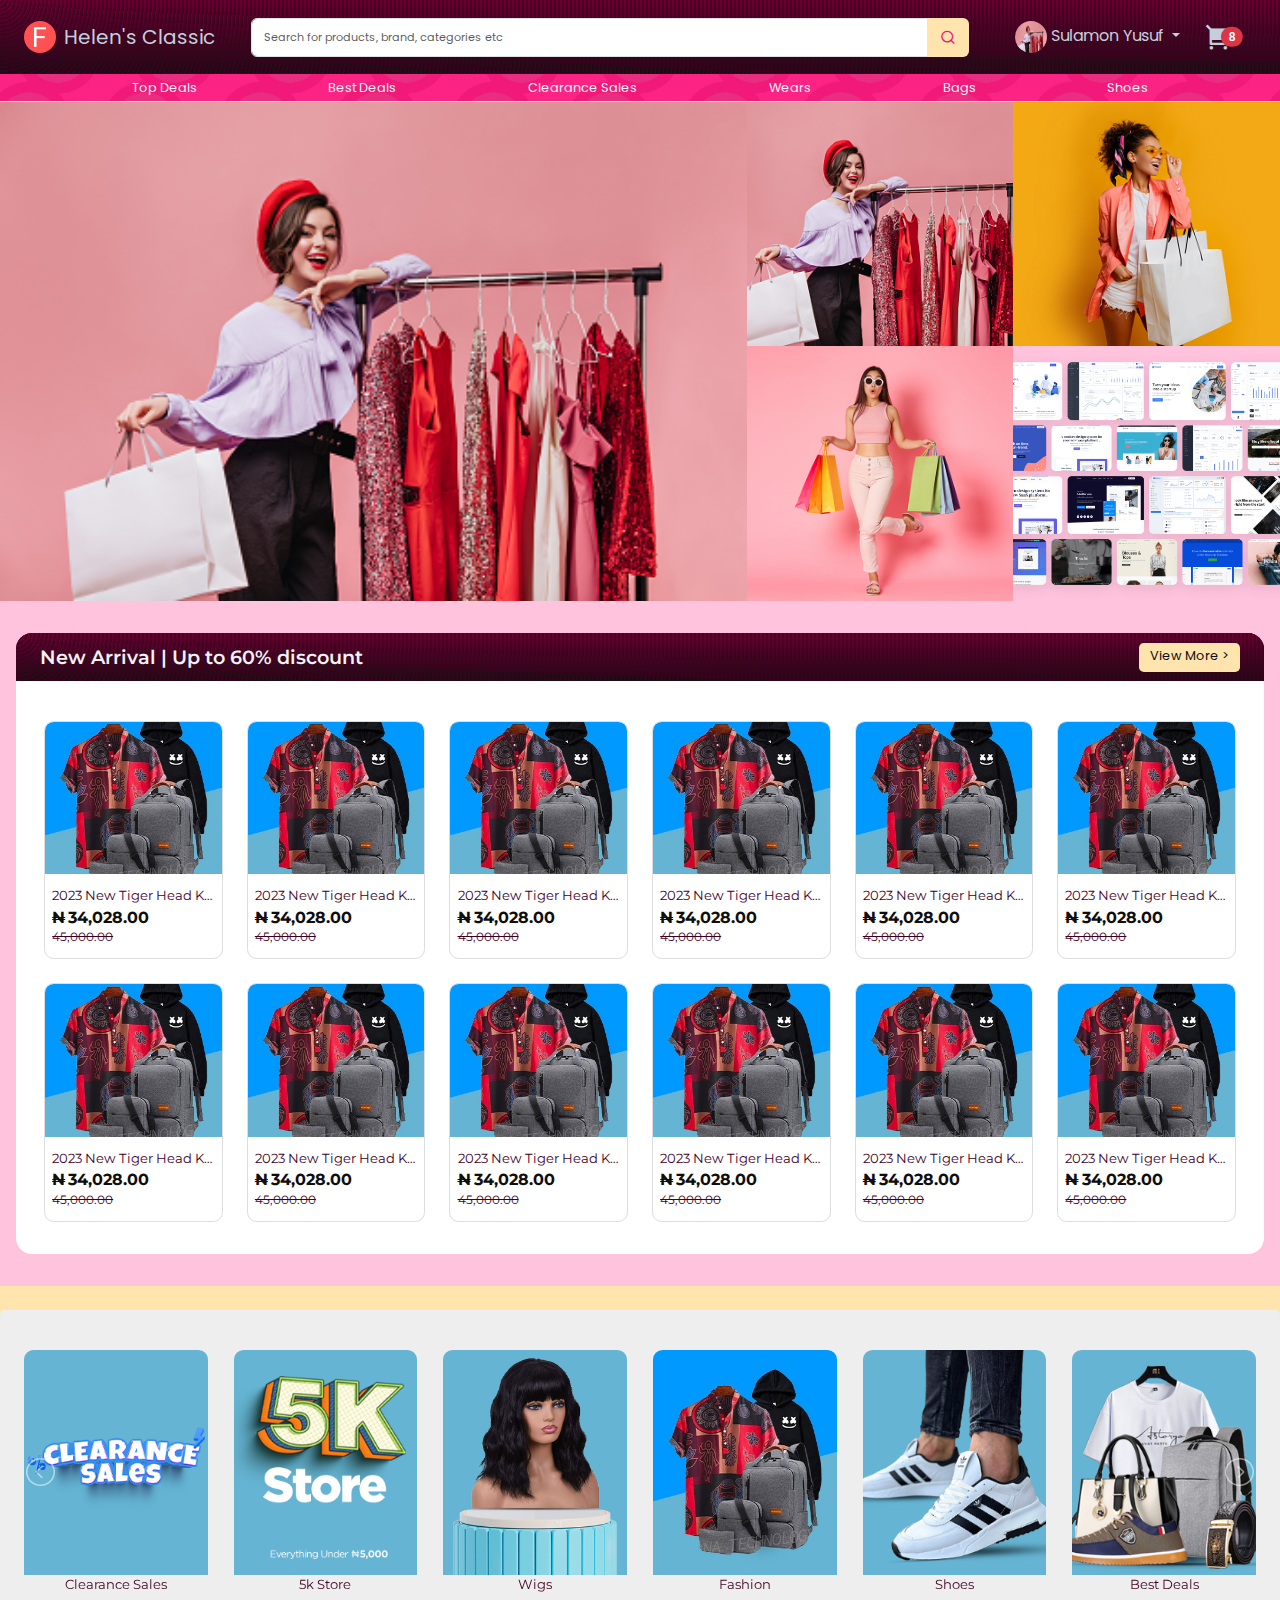
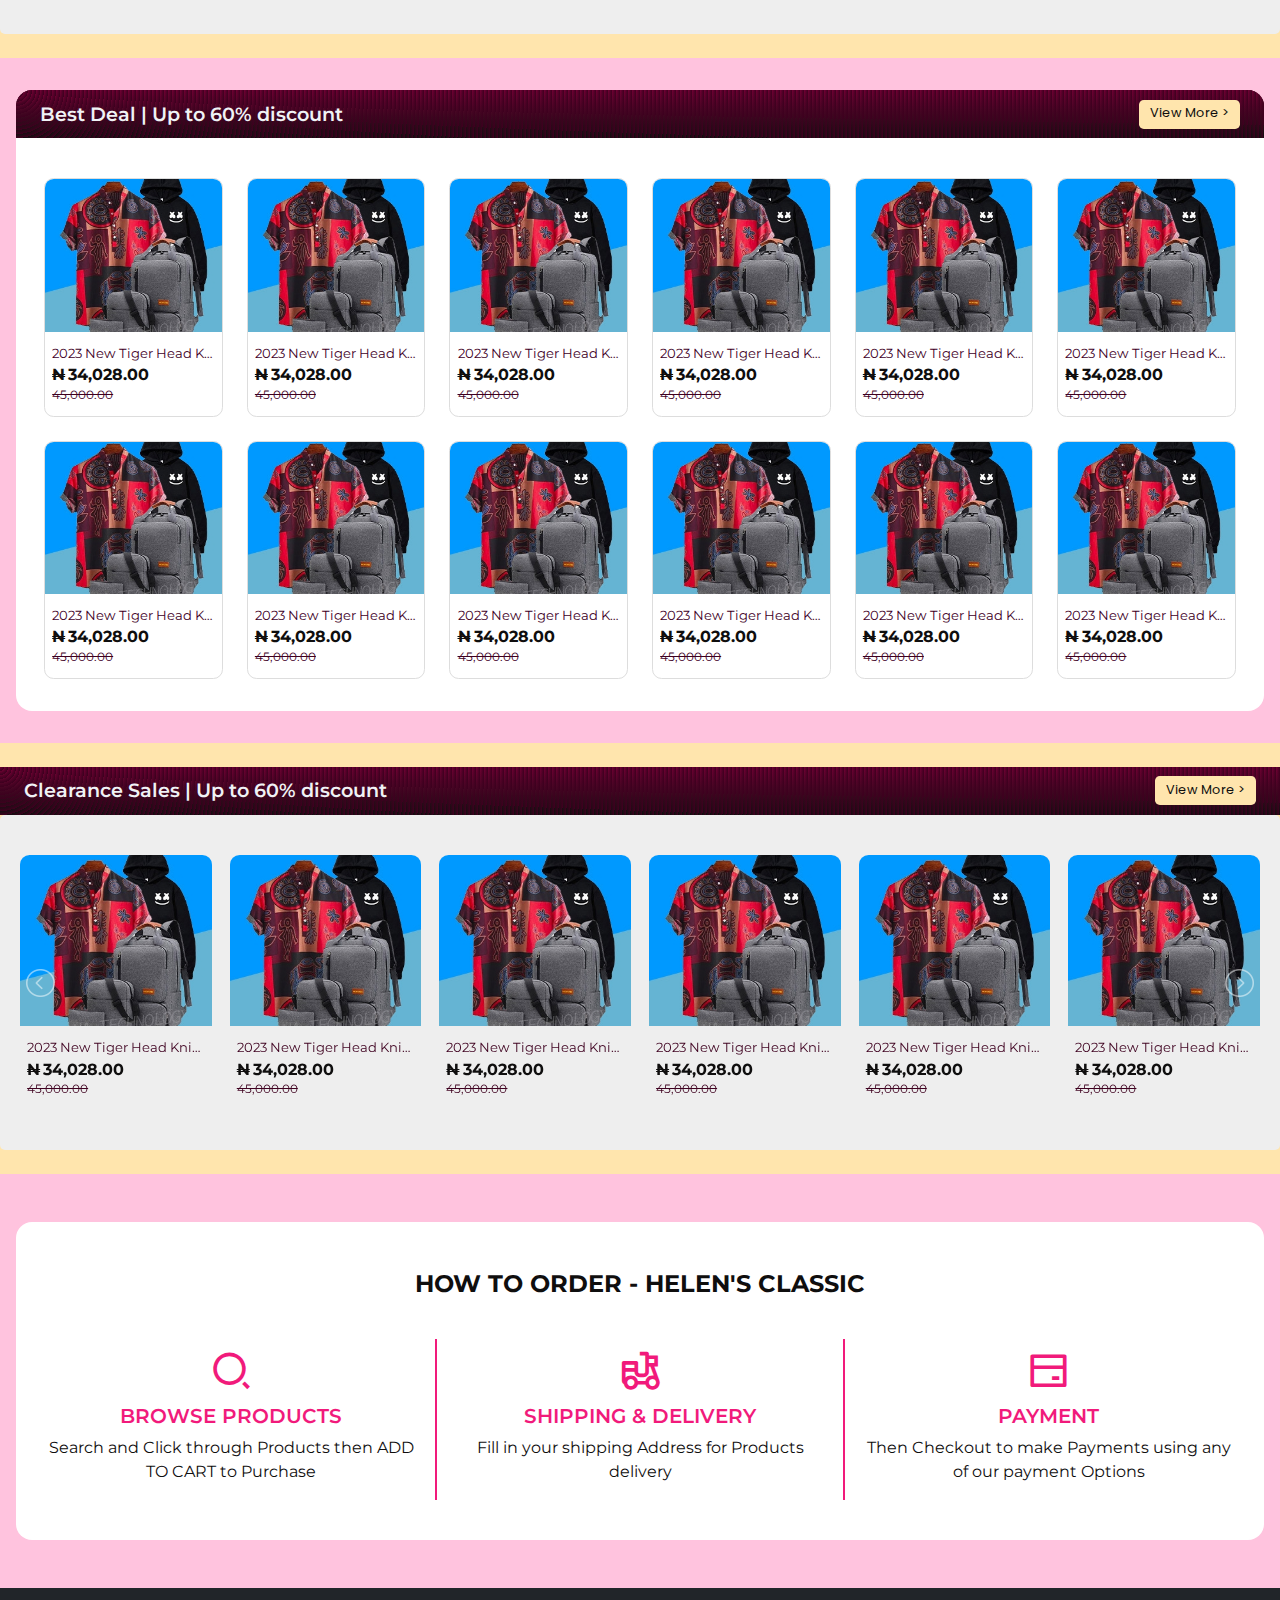
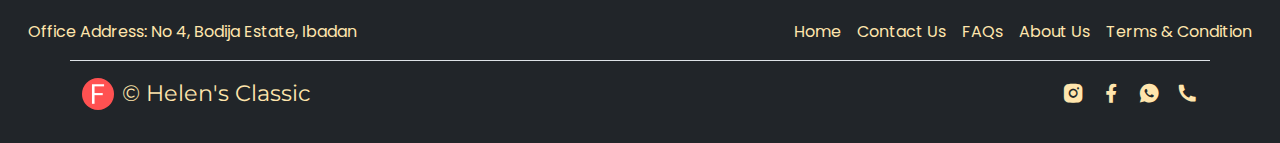
==== commit 834dc7dc: "modified:   assets/css/style.css 	modified:   index.html" ====
--- a/index.html
+++ b/index.html
@@ -38,19 +38,159 @@
             <a type="button" class="position-relative me-4" data-bs-toggle="offcanvas" data-bs-target="#offcanvasWithBothOptions" aria-controls="offcanvasWithBothOptions">
               <i class="ri-shopping-cart-2-fill fs-3"></i>
               <span class="position-absolute top-50 start`-0 translate-middle badge rounded-pill bg-danger">
-                0
+                8
                 <span class="visually-hidden"></span>
               </span>
             </a>
       
-            <div class="offcanvas offcanvas-end" data-bs-scroll="true" tabindex="-1" id="offcanvasWithBothOptions" aria-labelledby="offcanvasWithBothOptionsLabel">
-              <div class="offcanvas-header">
-                <h5 class="offcanvas-title" id="offcanvasWithBothOptionsLabel">Backdrop with scrolling</h5>
+            <div class="offcanvas offcanvas-end" data-bs-scroll="false"  tabindex="-1" id="offcanvasWithBothOptions" aria-labelledby="offcanvasWithBothOptionsLabel">
+              <div class="offcanvas-header border-bottom">
+                <h6 class="offcanvas-title" id="offcanvasWithBothOptionsLabel">Shopping Cart</h6>
                 <button type="button" class="btn-close" data-bs-dismiss="offcanvas" aria-label="Close"></button>
+                
               </div>
-              <div class="offcanvas-body">
-                <p>Try scrolling the rest of the page to see this option in action.</p>
+              <div class="offcanvas-body px-0">
+                <a class="cart-item alert d-flex align-items-center px-2 m-0" role="alert">
+                  <div class="col-2">
+                    <img src="assets/img/product/Fashion.jpg" alt="" class="img-thumbnail">
+                  </div>
+                  <div class="col mx-2">
+                    <p class="product-description__name text-wrap">2023 New Tiger Head Knitted Handbag Wallet Envelope Bag</p>
+                    <div class="d-flex justify-content-between align-items-center">
+                      <h6 class="product-description__name">Qty: <span class="product-description__price">1</span></h6>
+                      <h6 class="product-description__price me-2"><span class="naira">N</span>34,028.00</h6>
+                    </div>
+                  </div>
+                  <div class="col-1">
+                    <button type="button" class="btn-close" data-bs-dismiss="alert" aria-label="Close"></button>
+                  </div>
+                </a>
+
+                <a class="cart-item alert d-flex align-items-center px-2 m-0" role="alert">
+                  <div class="col-2">
+                    <img src="assets/img/product/Fashion.jpg" alt="" class="img-thumbnail">
+                  </div>
+                  <div class="col mx-2">
+                    <p class="product-description__name text-wrap">2023 New Tiger Head Knitted Handbag Wallet Envelope Bag</p>
+                    <div class="d-flex justify-content-between align-items-center">
+                      <h6 class="product-description__name">Qty: <span class="product-description__price">1</span></h6>
+                      <h6 class="product-description__price me-2"><span class="naira">N</span>34,028.00</h6>
+                    </div>
+                  </div>
+                  <div class="col-1">
+                    <button type="button" class="btn-close" data-bs-dismiss="alert" aria-label="Close"></button>
+                  </div>
+                </a>
+
+                <a class="cart-item alert d-flex align-items-center px-2 m-0" role="alert">
+                  <div class="col-2">
+                    <img src="assets/img/product/Fashion.jpg" alt="" class="img-thumbnail">
+                  </div>
+                  <div class="col mx-2">
+                    <p class="product-description__name text-wrap">2023 New Tiger Head Knitted Handbag Wallet Envelope Bag</p>
+                    <div class="d-flex justify-content-between align-items-center">
+                      <h6 class="product-description__name">Qty: <span class="product-description__price">1</span></h6>
+                      <h6 class="product-description__price me-2"><span class="naira">N</span>34,028.00</h6>
+                    </div>
+                  </div>
+                  <div class="col-1">
+                    <button type="button" class="btn-close" data-bs-dismiss="alert" aria-label="Close"></button>
+                  </div>
+                </a>
+
+                <a class="cart-item alert d-flex align-items-center px-2 m-0" role="alert">
+                  <div class="col-2">
+                    <img src="assets/img/product/Fashion.jpg" alt="" class="img-thumbnail">
+                  </div>
+                  <div class="col mx-2">
+                    <p class="product-description__name text-wrap">2023 New Tiger Head Knitted Handbag Wallet Envelope Bag</p>
+                    <div class="d-flex justify-content-between align-items-center">
+                      <h6 class="product-description__name">Qty: <span class="product-description__price">1</span></h6>
+                      <h6 class="product-description__price me-2"><span class="naira">N</span>34,028.00</h6>
+                    </div>
+                  </div>
+                  <div class="col-1">
+                    <button type="button" class="btn-close" data-bs-dismiss="alert" aria-label="Close"></button>
+                  </div>
+                </a>
+
+                <a class="cart-item alert d-flex align-items-center px-2 m-0" role="alert">
+                  <div class="col-2">
+                    <img src="assets/img/product/Fashion.jpg" alt="" class="img-thumbnail">
+                  </div>
+                  <div class="col mx-2">
+                    <p class="product-description__name text-wrap">2023 New Tiger Head Knitted Handbag Wallet Envelope Bag</p>
+                    <div class="d-flex justify-content-between align-items-center">
+                      <h6 class="product-description__name">Qty: <span class="product-description__price">1</span></h6>
+                      <h6 class="product-description__price me-2"><span class="naira">N</span>34,028.00</h6>
+                    </div>
+                  </div>
+                  <div class="col-1">
+                    <button type="button" class="btn-close" data-bs-dismiss="alert" aria-label="Close"></button>
+                  </div>
+                </a>
+
+                <a class="cart-item alert d-flex align-items-center px-2 m-0" role="alert">
+                  <div class="col-2">
+                    <img src="assets/img/product/Fashion.jpg" alt="" class="img-thumbnail">
+                  </div>
+                  <div class="col mx-2">
+                    <p class="product-description__name text-wrap">2023 New Tiger Head Knitted Handbag Wallet Envelope Bag</p>
+                    <div class="d-flex justify-content-between align-items-center">
+                      <h6 class="product-description__name">Qty: <span class="product-description__price">1</span></h6>
+                      <h6 class="product-description__price me-2"><span class="naira">N</span>34,028.00</h6>
+                    </div>
+                  </div>
+                  <div class="col-1">
+                    <button type="button" class="btn-close" data-bs-dismiss="alert" aria-label="Close"></button>
+                  </div>
+                </a>
+
+                <a class="cart-item alert d-flex align-items-center px-2 m-0" role="alert">
+                  <div class="col-2">
+                    <img src="assets/img/product/Fashion.jpg" alt="" class="img-thumbnail">
+                  </div>
+                  <div class="col mx-2">
+                    <p class="product-description__name text-wrap">2023 New Tiger Head Knitted Handbag Wallet Envelope Bag</p>
+                    <div class="d-flex justify-content-between align-items-center">
+                      <h6 class="product-description__name">Qty: <span class="product-description__price">1</span></h6>
+                      <h6 class="product-description__price me-2"><span class="naira">N</span>34,028.00</h6>
+                    </div>
+                  </div>
+                  <div class="col-1">
+                    <button type="button" class="btn-close" data-bs-dismiss="alert" aria-label="Close"></button>
+                  </div>
+                </a>
+
+                <a class="cart-item alert d-flex align-items-center px-2 m-0" role="alert">
+                  <div class="col-2">
+                    <img src="assets/img/product/Fashion.jpg" alt="" class="img-thumbnail">
+                  </div>
+                  <div class="col mx-2">
+                    <p class="product-description__name text-wrap">2023 New Tiger Head Knitted Handbag Wallet Envelope Bag</p>
+                    <div class="d-flex justify-content-between align-items-center">
+                      <h6 class="product-description__name">Qty: <span class="product-description__price">1</span></h6>
+                      <h6 class="product-description__price me-2"><span class="naira">N</span>34,028.00</h6>
+                    </div>
+                  </div>
+                  <div class="col-1">
+                    <button type="button" class="btn-close" data-bs-dismiss="alert" aria-label="Close"></button>
+                  </div>
+                </a>
+
               </div>
+
+              <div class="offcanvas-footer">
+                <div class="d-flex justify-content-between align-items-center p-2 ">
+                  <h6 class="product-description__name ms-2">Sub Total</h6> 
+                  <h6 class="product-description__price me-2"><span class="naira">N</span>34,028.00</h6>
+                </div>
+                <div class="d-flex">
+                  <a href="#" class="col clear-all">Clear All</a>
+                  <a href="#" class="col proceed">Checkout</a>
+                </div>
+              </div>
+
             </div>
           </div>
   
@@ -696,12 +836,12 @@
 </section>
 
 <footer class="container-fluid bg-dark py-3">
-  <div class="text-center align-items-center py-2 d-flex justify-content-center">
-    <ul class="nav col">
+  <div class="text-center align-items-center  p-2 d-md-flex justify-content-center">
+    <ul class="nav col justify-content-md-start justify-content-center">
       <li class="nav-item"><a href="#" class="nav-link px-2 ">Office Address: No 4, Bodija Estate, Ibadan</a></li>
       <p class="m-0"></p>
     </ul>
-    <ul class="nav col-md-6 justify-content-end">
+    <ul class="nav col-md-6 justify-content-md-end justify-content-center">
       <li class="nav-item"><a href="#" class="nav-link px-2 ">Home</a></li>
       <li class="nav-item"><a href="#" class="nav-link px-2 ">Contact Us</a></li>
       <li class="nav-item"><a href="#" class="nav-link px-2 ">FAQs</a></li>
--- a/assets/css/style.css
+++ b/assets/css/style.css
@@ -5,7 +5,7 @@
 	font-family: var(--font-primary);
 	max-width: 100vw;
 	color: var(--color-lightest);
-	background-color: #ff9cc99b
+	background-color: #ff9cc99b;
 }
 
 
@@ -54,6 +54,67 @@
 .search-btn:hover {
 	background-color: var(--color-lightest);
 	color: var(--primaryColor);
+}
+
+/* Checkout */
+
+.offcanvas-body::-webkit-scrollbar {
+	width: 8px;
+}
+
+div::-webkit-scrollbar-thumb {
+	background-image:  repeating-radial-gradient(circle at 0 0, transparent 0, #3e001f 4px), repeating-linear-gradient(rgba(124, 0, 56, 0.88), #0f0e0e);
+	background-color: #3e001f;;
+	border-radius: 6px;
+}
+  
+  
+div::-webkit-scrollbar-track {
+	background-color: #f1f1f1; 
+}
+  
+  /* Handle when it's dragged */
+  div::-webkit-scrollbar-thumb:active {
+	background-color: #555;
+  }
+
+
+
+.offcanvas-footer .clear-all {
+	background-color: #0f0e0e;
+	color: var(--accentColor);
+	text-align: center;
+	padding: .8rem 0;
+}
+
+.offcanvas-footer .proceed {
+	background-image:  repeating-radial-gradient(circle at 0 0, transparent 0, #3e001f 4px), repeating-linear-gradient(rgba(124, 0, 56, 0.88), #0f0e0e);
+	background-color: #3e001f;
+	color: #eeeeee;
+	text-align: center;
+	padding: .8rem 0;
+}
+
+.offcanvas-body .product-description__price {
+	color: var(--primaryColor) ;
+	font-size: 90%;
+	margin-top: .5rem;
+}
+
+.offcanvas-footer div:first-child {
+	background-color: var(--accentColor);
+}
+.offcanvas-footer .product-description__price {
+	color: var(--tertiaryColor) ;
+	font-size: 110%;
+}
+
+.offcanvas-footer .product-description__name {
+	font-size: 110%;
+}
+
+.offcanvas-body a:nth-child(even) {
+	background-color: #f6e6f2;
 }
 
 .bg-1 {
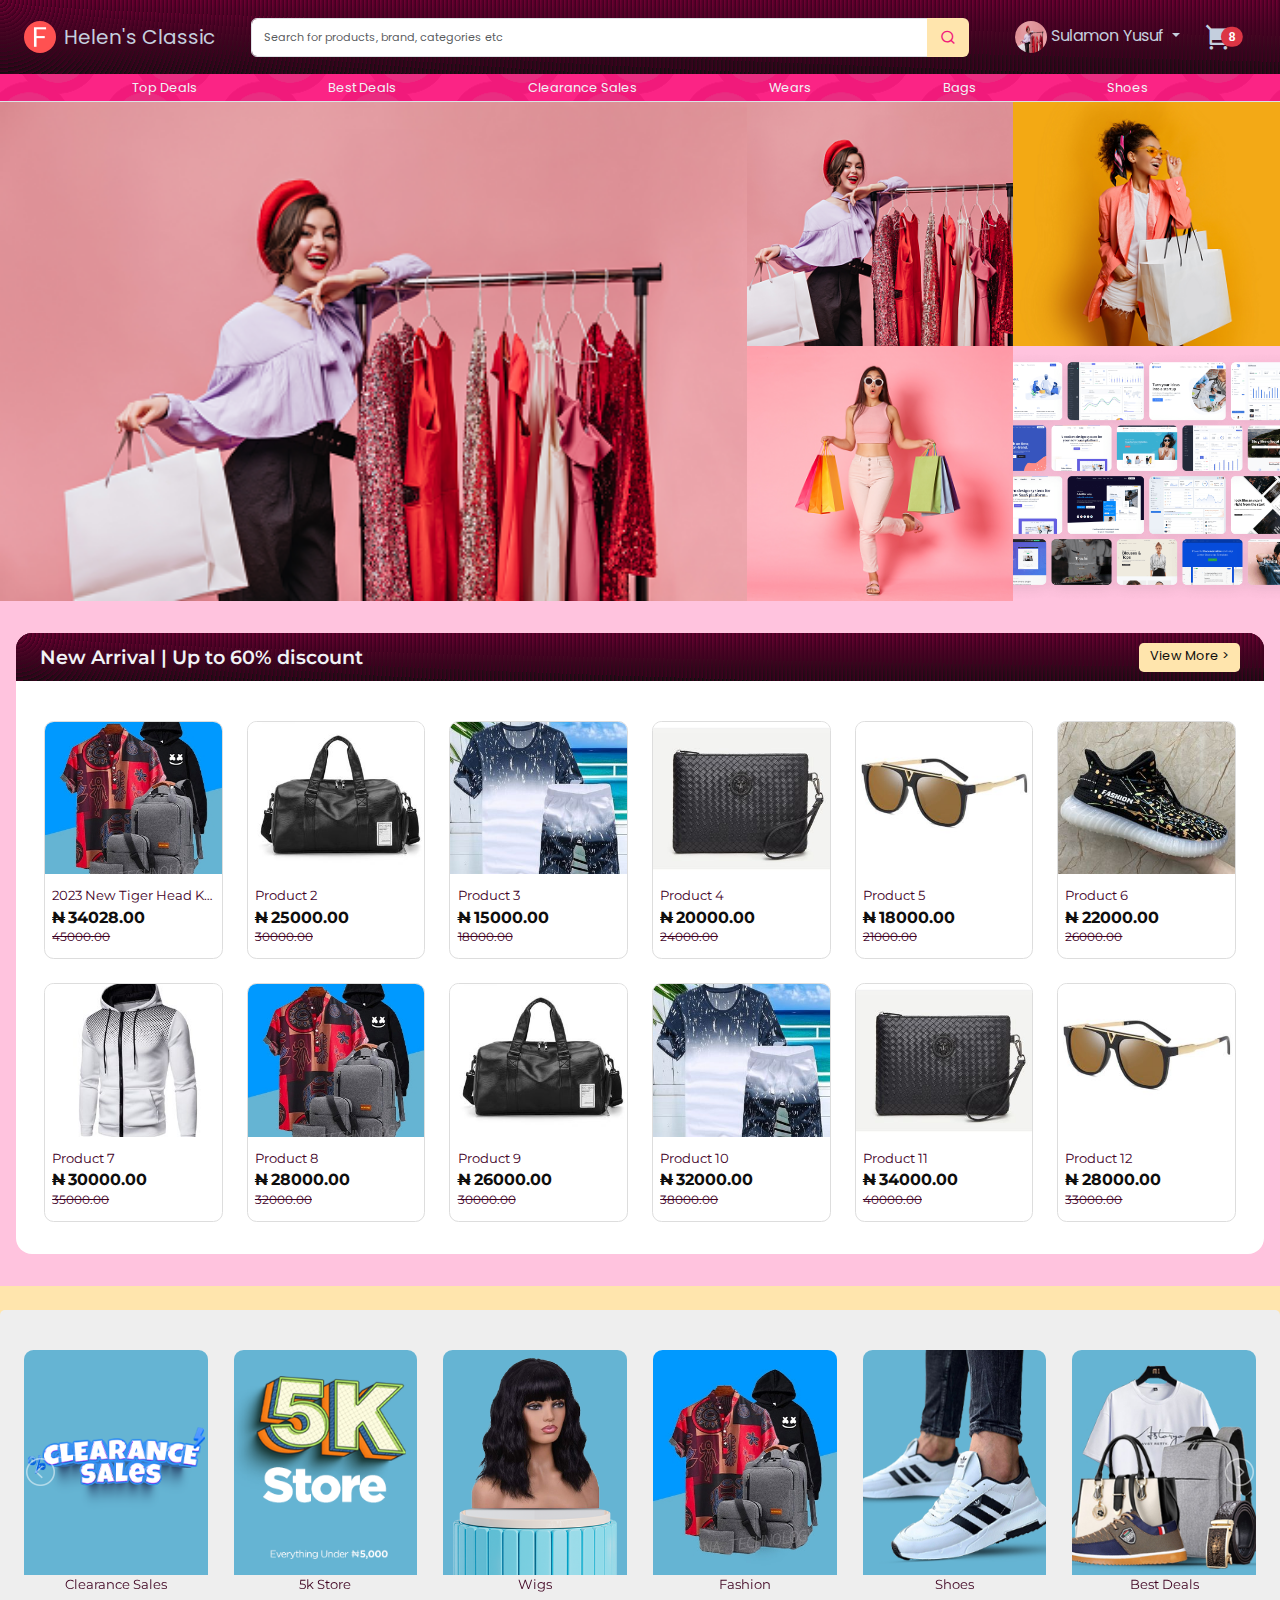
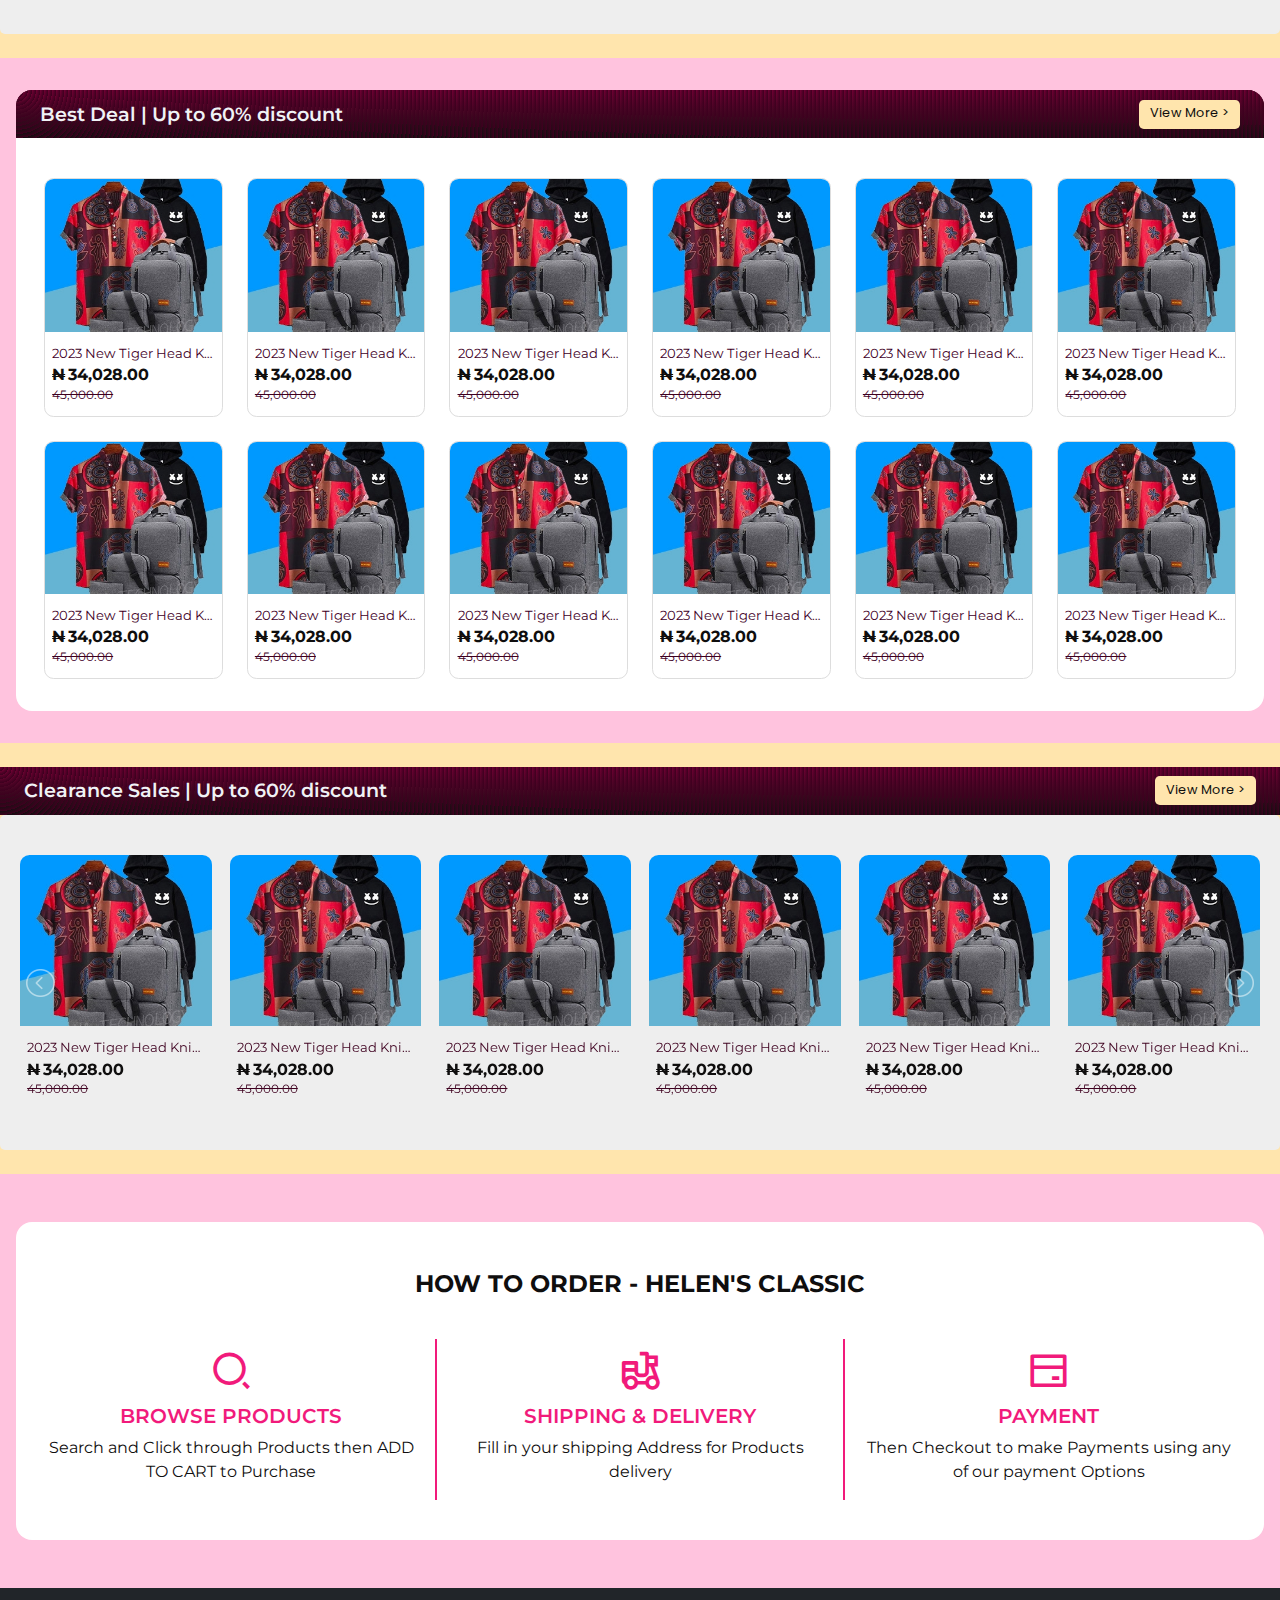
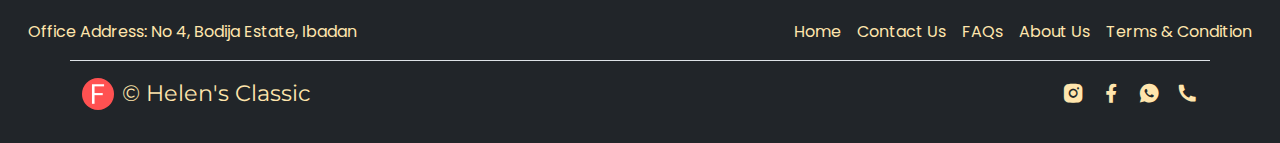
==== commit d8f84c87: "modified:   assets/css/style.css 	modified:   assets/js/script.js 	modified:   index.html 	modified:" ====
--- a/index.html
+++ b/index.html
@@ -8,7 +8,13 @@
     <link rel="stylesheet" href="resources/css/lightslider.css">
     <link rel="stylesheet" href="assets/css/style.css">
     <link rel="stylesheet" href="assets/css/responsive.css">
-    <title>Document</title>
+    <title>Helen Classic</title>
+
+    <style>
+      body {
+        background-color: #ff9cc99b;
+      }
+    </style>
 </head>
 <body>
 
@@ -271,165 +277,7 @@
       <a href="" class="">View More > </a>
     </div>
   
-    <div class="row row-cols-3 row-cols-md-4 row-cols-lg-6 m-0 g-4 mb-3 p-3">
-      
-      <div class="col gap-3">
-        <a href="#" class="product">
-          <div class="product-image">
-            <img src="assets/img/product/Fashion.jpg" class="product-img" alt="...">
-          </div>
-          <div class="product-description">
-            <p class="product-description__name text-truncate">2023 New Tiger Head Knitted Handbag Wallet Envelope Bag</p>
-            <h6 class="product-description__price"><span class="naira">N</span>34,028.00</h6>
-            <p class="product-description__fprice m-0">45,000.00</p>
-          </div>
-        </a>
-      </div>
-
-      <div class="col gap-3">
-        <a href="#" class="product">
-          <div class="product-image">
-            <img src="assets/img/product/Fashion.jpg" class="product-img" alt="...">
-          </div>
-          <div class="product-description">
-            <p class="product-description__name text-truncate">2023 New Tiger Head Knitted Handbag Wallet Envelope Bag</p>
-            <h6 class="product-description__price"><span class="naira">N</span>34,028.00</h6>
-            <p class="product-description__fprice m-0">45,000.00</p>
-          </div>
-        </a>
-      </div>
-
-      <div class="col gap-3">
-        <a href="#" class="product">
-          <div class="product-image">
-            <img src="assets/img/product/Fashion.jpg" class="product-img" alt="...">
-          </div>
-          <div class="product-description">
-            <p class="product-description__name text-truncate">2023 New Tiger Head Knitted Handbag Wallet Envelope Bag</p>
-            <h6 class="product-description__price"><span class="naira">N</span>34,028.00</h6>
-            <p class="product-description__fprice m-0">45,000.00</p>
-          </div>
-        </a>
-      </div>
-
-      <div class="col gap-3">
-        <a href="#" class="product">
-          <div class="product-image">
-            <img src="assets/img/product/Fashion.jpg" class="product-img" alt="...">
-          </div>
-          <div class="product-description">
-            <p class="product-description__name text-truncate">2023 New Tiger Head Knitted Handbag Wallet Envelope Bag</p>
-            <h6 class="product-description__price"><span class="naira">N</span>34,028.00</h6>
-            <p class="product-description__fprice m-0">45,000.00</p>
-          </div>
-        </a>
-      </div>
-
-      <div class="col gap-3">
-        <a href="#" class="product">
-          <div class="product-image">
-            <img src="assets/img/product/Fashion.jpg" class="product-img" alt="...">
-          </div>
-          <div class="product-description">
-            <p class="product-description__name text-truncate">2023 New Tiger Head Knitted Handbag Wallet Envelope Bag</p>
-            <h6 class="product-description__price"><span class="naira">N</span>34,028.00</h6>
-            <p class="product-description__fprice m-0">45,000.00</p>
-          </div>
-        </a>
-      </div>
-
-      <div class="col gap-3">
-        <a href="#" class="product">
-          <div class="product-image">
-            <img src="assets/img/product/Fashion.jpg" class="product-img" alt="...">
-          </div>
-          <div class="product-description">
-            <p class="product-description__name text-truncate">2023 New Tiger Head Knitted Handbag Wallet Envelope Bag</p>
-            <h6 class="product-description__price"><span class="naira">N</span>34,028.00</h6>
-            <p class="product-description__fprice m-0">45,000.00</p>
-          </div>
-        </a>
-      </div>
-
-      <div class="col gap-3">
-        <a href="#" class="product">
-          <div class="product-image">
-            <img src="assets/img/product/Fashion.jpg" class="product-img" alt="...">
-          </div>
-          <div class="product-description">
-            <p class="product-description__name text-truncate">2023 New Tiger Head Knitted Handbag Wallet Envelope Bag</p>
-            <h6 class="product-description__price"><span class="naira">N</span>34,028.00</h6>
-            <p class="product-description__fprice m-0">45,000.00</p>
-          </div>
-        </a>
-      </div>
-
-      <div class="col gap-3">
-        <a href="#" class="product">
-          <div class="product-image">
-            <img src="assets/img/product/Fashion.jpg" class="product-img" alt="...">
-          </div>
-          <div class="product-description">
-            <p class="product-description__name text-truncate">2023 New Tiger Head Knitted Handbag Wallet Envelope Bag</p>
-            <h6 class="product-description__price"><span class="naira">N</span>34,028.00</h6>
-            <p class="product-description__fprice m-0">45,000.00</p>
-          </div>
-        </a>
-      </div>
-
-      <div class="col gap-3">
-        <a href="#" class="product">
-          <div class="product-image">
-            <img src="assets/img/product/Fashion.jpg" class="product-img" alt="...">
-          </div>
-          <div class="product-description">
-            <p class="product-description__name text-truncate">2023 New Tiger Head Knitted Handbag Wallet Envelope Bag</p>
-            <h6 class="product-description__price"><span class="naira">N</span>34,028.00</h6>
-            <p class="product-description__fprice m-0">45,000.00</p>
-          </div>
-        </a>
-      </div>
-
-      <div class="col gap-3">
-        <a href="#" class="product">
-          <div class="product-image">
-            <img src="assets/img/product/Fashion.jpg" class="product-img" alt="...">
-          </div>
-          <div class="product-description">
-            <p class="product-description__name text-truncate">2023 New Tiger Head Knitted Handbag Wallet Envelope Bag</p>
-            <h6 class="product-description__price"><span class="naira">N</span>34,028.00</h6>
-            <p class="product-description__fprice m-0">45,000.00</p>
-          </div>
-        </a>
-      </div>
-
-      <div class="col gap-3">
-        <a href="#" class="product">
-          <div class="product-image">
-            <img src="assets/img/product/Fashion.jpg" class="product-img" alt="...">
-          </div>
-          <div class="product-description">
-            <p class="product-description__name text-truncate">2023 New Tiger Head Knitted Handbag Wallet Envelope Bag</p>
-            <h6 class="product-description__price"><span class="naira">N</span>34,028.00</h6>
-            <p class="product-description__fprice m-0">45,000.00</p>
-          </div>
-        </a>
-      </div>
-
-      <div class="col gap-3">
-        <a href="#" class="product">
-          <div class="product-image">
-            <img src="assets/img/product/Fashion.jpg" class="product-img" alt="...">
-          </div>
-          <div class="product-description">
-            <p class="product-description__name text-truncate">2023 New Tiger Head Knitted Handbag Wallet Envelope Bag</p>
-            <h6 class="product-description__price"><span class="naira">N</span>34,028.00</h6>
-            <p class="product-description__fprice m-0">45,000.00</p>
-          </div>
-        </a>
-      </div>
-
-     
+    <div class="row row-cols-3 row-cols-md-4 row-cols-lg-6 m-0 g-4 mb-3 p-3" id="product-list">     
     </div>
 
    </div>
@@ -442,7 +290,7 @@
       <div class="slides" id="slides">
                 
         <div class="slide col-4 col-md-3 col-lg-2 p-2">
-          <a href="#" class="product">
+          <a href="product.html" class="product">
             <div class="s-product-image">
               <img src="assets/img/product/clearance.png" class="product-img" alt="...">
             </div>
@@ -451,7 +299,7 @@
         </div>
 
         <div class="slide col-4 col-md-3 col-lg-2 p-2">
-          <a href="#" class="product">
+          <a href="product.html" class="product">
             <div class="s-product-image">
               <img src="assets/img/product/5k.png" class="product-img" alt="...">
             </div>
@@ -460,7 +308,7 @@
         </div>
 
         <div class="slide col-4 col-md-3 col-lg-2 p-2">
-          <a href="#" class="product">
+          <a href="product.html" class="product">
             <div class="s-product-image">
               <img src="assets/img/product/wigs.png" class="product-img" alt="...">
             </div>
@@ -469,7 +317,7 @@
         </div>
 
         <div class="slide col-4 col-md-3 col-lg-2 p-2">
-          <a href="#" class="product">
+          <a href="product.html" class="product">
             <div class="s-product-image">
               <img src="assets/img/product/Fashion.jpg" class="product-img" alt="...">
             </div>
@@ -478,7 +326,7 @@
         </div>
 
         <div class="slide col-4 col-md-3 col-lg-2 p-2">
-          <a href="#" class="product">
+          <a href="product.html" class="product">
             <div class="s-product-image">
               <img src="assets/img/product/shoe.png" class="product-img" alt="...">
             </div>
@@ -487,7 +335,7 @@
         </div>
 
         <div class="slide col-4 col-md-3 col-lg-2 p-2">
-          <a href="#" class="product">
+          <a href="product.html" class="product">
             <div class="s-product-image">
               <img src="assets/img/product/bestdeals.png" class="product-img" alt="...">
             </div>
@@ -496,7 +344,7 @@
         </div>
 
         <div class="slide col-4 col-md-3 col-lg-2 p-2">
-          <a href="#" class="product">
+          <a href="product.html" class="product">
             <div class="s-product-image">
               <img src="assets/img/product/shoe.png" class="product-img" alt="...">
             </div>
@@ -524,150 +372,150 @@
    <div class="row row-cols-3 row-cols-md-4 row-cols-lg-6 m-0 g-4 mb-3 p-3">
       
       <div class="col gap-3">
-        <a href="#" class="product">
-          <div class="product-image">
-            <img src="assets/img/product/Fashion.jpg" class="product-img" alt="...">
-          </div>
-          <div class="product-description">
-            <p class="product-description__name text-truncate">2023 New Tiger Head Knitted Handbag Wallet Envelope Bag</p>
-            <h6 class="product-description__price"><span class="naira">N</span>34,028.00</h6>
-            <p class="product-description__fprice m-0">45,000.00</p>
-          </div>
-        </a>
-      </div>
-
-      <div class="col gap-3">
-        <a href="#" class="product">
-          <div class="product-image">
-            <img src="assets/img/product/Fashion.jpg" class="product-img" alt="...">
-          </div>
-          <div class="product-description">
-            <p class="product-description__name text-truncate">2023 New Tiger Head Knitted Handbag Wallet Envelope Bag</p>
-            <h6 class="product-description__price"><span class="naira">N</span>34,028.00</h6>
-            <p class="product-description__fprice m-0">45,000.00</p>
-          </div>
-        </a>
-      </div>
-
-      <div class="col gap-3">
-        <a href="#" class="product">
-          <div class="product-image">
-            <img src="assets/img/product/Fashion.jpg" class="product-img" alt="...">
-          </div>
-          <div class="product-description">
-            <p class="product-description__name text-truncate">2023 New Tiger Head Knitted Handbag Wallet Envelope Bag</p>
-            <h6 class="product-description__price"><span class="naira">N</span>34,028.00</h6>
-            <p class="product-description__fprice m-0">45,000.00</p>
-          </div>
-        </a>
-      </div>
-
-      <div class="col gap-3">
-        <a href="#" class="product">
-          <div class="product-image">
-            <img src="assets/img/product/Fashion.jpg" class="product-img" alt="...">
-          </div>
-          <div class="product-description">
-            <p class="product-description__name text-truncate">2023 New Tiger Head Knitted Handbag Wallet Envelope Bag</p>
-            <h6 class="product-description__price"><span class="naira">N</span>34,028.00</h6>
-            <p class="product-description__fprice m-0">45,000.00</p>
-          </div>
-        </a>
-      </div>
-
-      <div class="col gap-3">
-        <a href="#" class="product">
-          <div class="product-image">
-            <img src="assets/img/product/Fashion.jpg" class="product-img" alt="...">
-          </div>
-          <div class="product-description">
-            <p class="product-description__name text-truncate">2023 New Tiger Head Knitted Handbag Wallet Envelope Bag</p>
-            <h6 class="product-description__price"><span class="naira">N</span>34,028.00</h6>
-            <p class="product-description__fprice m-0">45,000.00</p>
-          </div>
-        </a>
-      </div>
-
-      <div class="col gap-3">
-        <a href="#" class="product">
-          <div class="product-image">
-            <img src="assets/img/product/Fashion.jpg" class="product-img" alt="...">
-          </div>
-          <div class="product-description">
-            <p class="product-description__name text-truncate">2023 New Tiger Head Knitted Handbag Wallet Envelope Bag</p>
-            <h6 class="product-description__price"><span class="naira">N</span>34,028.00</h6>
-            <p class="product-description__fprice m-0">45,000.00</p>
-          </div>
-        </a>
-      </div>
-
-      <div class="col gap-3">
-        <a href="#" class="product">
-          <div class="product-image">
-            <img src="assets/img/product/Fashion.jpg" class="product-img" alt="...">
-          </div>
-          <div class="product-description">
-            <p class="product-description__name text-truncate">2023 New Tiger Head Knitted Handbag Wallet Envelope Bag</p>
-            <h6 class="product-description__price"><span class="naira">N</span>34,028.00</h6>
-            <p class="product-description__fprice m-0">45,000.00</p>
-          </div>
-        </a>
-      </div>
-
-      <div class="col gap-3">
-        <a href="#" class="product">
-          <div class="product-image">
-            <img src="assets/img/product/Fashion.jpg" class="product-img" alt="...">
-          </div>
-          <div class="product-description">
-            <p class="product-description__name text-truncate">2023 New Tiger Head Knitted Handbag Wallet Envelope Bag</p>
-            <h6 class="product-description__price"><span class="naira">N</span>34,028.00</h6>
-            <p class="product-description__fprice m-0">45,000.00</p>
-          </div>
-        </a>
-      </div>
-
-      <div class="col gap-3">
-        <a href="#" class="product">
-          <div class="product-image">
-            <img src="assets/img/product/Fashion.jpg" class="product-img" alt="...">
-          </div>
-          <div class="product-description">
-            <p class="product-description__name text-truncate">2023 New Tiger Head Knitted Handbag Wallet Envelope Bag</p>
-            <h6 class="product-description__price"><span class="naira">N</span>34,028.00</h6>
-            <p class="product-description__fprice m-0">45,000.00</p>
-          </div>
-        </a>
-      </div>
-
-      <div class="col gap-3">
-        <a href="#" class="product">
-          <div class="product-image">
-            <img src="assets/img/product/Fashion.jpg" class="product-img" alt="...">
-          </div>
-          <div class="product-description">
-            <p class="product-description__name text-truncate">2023 New Tiger Head Knitted Handbag Wallet Envelope Bag</p>
-            <h6 class="product-description__price"><span class="naira">N</span>34,028.00</h6>
-            <p class="product-description__fprice m-0">45,000.00</p>
-          </div>
-        </a>
-      </div>
-
-      <div class="col gap-3">
-        <a href="#" class="product">
-          <div class="product-image">
-            <img src="assets/img/product/Fashion.jpg" class="product-img" alt="...">
-          </div>
-          <div class="product-description">
-            <p class="product-description__name text-truncate">2023 New Tiger Head Knitted Handbag Wallet Envelope Bag</p>
-            <h6 class="product-description__price"><span class="naira">N</span>34,028.00</h6>
-            <p class="product-description__fprice m-0">45,000.00</p>
-          </div>
-        </a>
-      </div>
-
-      <div class="col gap-3">
-        <a href="#" class="product">
+        <a href="product.html" class="product">
+          <div class="product-image">
+            <img src="assets/img/product/Fashion.jpg" class="product-img" alt="...">
+          </div>
+          <div class="product-description">
+            <p class="product-description__name text-truncate">2023 New Tiger Head Knitted Handbag Wallet Envelope Bag</p>
+            <h6 class="product-description__price"><span class="naira">N</span>34,028.00</h6>
+            <p class="product-description__fprice m-0">45,000.00</p>
+          </div>
+        </a>
+      </div>
+
+      <div class="col gap-3">
+        <a href="product.html" class="product">
+          <div class="product-image">
+            <img src="assets/img/product/Fashion.jpg" class="product-img" alt="...">
+          </div>
+          <div class="product-description">
+            <p class="product-description__name text-truncate">2023 New Tiger Head Knitted Handbag Wallet Envelope Bag</p>
+            <h6 class="product-description__price"><span class="naira">N</span>34,028.00</h6>
+            <p class="product-description__fprice m-0">45,000.00</p>
+          </div>
+        </a>
+      </div>
+
+      <div class="col gap-3">
+        <a href="product.html" class="product">
+          <div class="product-image">
+            <img src="assets/img/product/Fashion.jpg" class="product-img" alt="...">
+          </div>
+          <div class="product-description">
+            <p class="product-description__name text-truncate">2023 New Tiger Head Knitted Handbag Wallet Envelope Bag</p>
+            <h6 class="product-description__price"><span class="naira">N</span>34,028.00</h6>
+            <p class="product-description__fprice m-0">45,000.00</p>
+          </div>
+        </a>
+      </div>
+
+      <div class="col gap-3">
+        <a href="product.html" class="product">
+          <div class="product-image">
+            <img src="assets/img/product/Fashion.jpg" class="product-img" alt="...">
+          </div>
+          <div class="product-description">
+            <p class="product-description__name text-truncate">2023 New Tiger Head Knitted Handbag Wallet Envelope Bag</p>
+            <h6 class="product-description__price"><span class="naira">N</span>34,028.00</h6>
+            <p class="product-description__fprice m-0">45,000.00</p>
+          </div>
+        </a>
+      </div>
+
+      <div class="col gap-3">
+        <a href="product.html" class="product">
+          <div class="product-image">
+            <img src="assets/img/product/Fashion.jpg" class="product-img" alt="...">
+          </div>
+          <div class="product-description">
+            <p class="product-description__name text-truncate">2023 New Tiger Head Knitted Handbag Wallet Envelope Bag</p>
+            <h6 class="product-description__price"><span class="naira">N</span>34,028.00</h6>
+            <p class="product-description__fprice m-0">45,000.00</p>
+          </div>
+        </a>
+      </div>
+
+      <div class="col gap-3">
+        <a href="product.html" class="product">
+          <div class="product-image">
+            <img src="assets/img/product/Fashion.jpg" class="product-img" alt="...">
+          </div>
+          <div class="product-description">
+            <p class="product-description__name text-truncate">2023 New Tiger Head Knitted Handbag Wallet Envelope Bag</p>
+            <h6 class="product-description__price"><span class="naira">N</span>34,028.00</h6>
+            <p class="product-description__fprice m-0">45,000.00</p>
+          </div>
+        </a>
+      </div>
+
+      <div class="col gap-3">
+        <a href="product.html" class="product">
+          <div class="product-image">
+            <img src="assets/img/product/Fashion.jpg" class="product-img" alt="...">
+          </div>
+          <div class="product-description">
+            <p class="product-description__name text-truncate">2023 New Tiger Head Knitted Handbag Wallet Envelope Bag</p>
+            <h6 class="product-description__price"><span class="naira">N</span>34,028.00</h6>
+            <p class="product-description__fprice m-0">45,000.00</p>
+          </div>
+        </a>
+      </div>
+
+      <div class="col gap-3">
+        <a href="product.html" class="product">
+          <div class="product-image">
+            <img src="assets/img/product/Fashion.jpg" class="product-img" alt="...">
+          </div>
+          <div class="product-description">
+            <p class="product-description__name text-truncate">2023 New Tiger Head Knitted Handbag Wallet Envelope Bag</p>
+            <h6 class="product-description__price"><span class="naira">N</span>34,028.00</h6>
+            <p class="product-description__fprice m-0">45,000.00</p>
+          </div>
+        </a>
+      </div>
+
+      <div class="col gap-3">
+        <a href="product.html" class="product">
+          <div class="product-image">
+            <img src="assets/img/product/Fashion.jpg" class="product-img" alt="...">
+          </div>
+          <div class="product-description">
+            <p class="product-description__name text-truncate">2023 New Tiger Head Knitted Handbag Wallet Envelope Bag</p>
+            <h6 class="product-description__price"><span class="naira">N</span>34,028.00</h6>
+            <p class="product-description__fprice m-0">45,000.00</p>
+          </div>
+        </a>
+      </div>
+
+      <div class="col gap-3">
+        <a href="product.html" class="product">
+          <div class="product-image">
+            <img src="assets/img/product/Fashion.jpg" class="product-img" alt="...">
+          </div>
+          <div class="product-description">
+            <p class="product-description__name text-truncate">2023 New Tiger Head Knitted Handbag Wallet Envelope Bag</p>
+            <h6 class="product-description__price"><span class="naira">N</span>34,028.00</h6>
+            <p class="product-description__fprice m-0">45,000.00</p>
+          </div>
+        </a>
+      </div>
+
+      <div class="col gap-3">
+        <a href="product.html" class="product">
+          <div class="product-image">
+            <img src="assets/img/product/Fashion.jpg" class="product-img" alt="...">
+          </div>
+          <div class="product-description">
+            <p class="product-description__name text-truncate">2023 New Tiger Head Knitted Handbag Wallet Envelope Bag</p>
+            <h6 class="product-description__price"><span class="naira">N</span>34,028.00</h6>
+            <p class="product-description__fprice m-0">45,000.00</p>
+          </div>
+        </a>
+      </div>
+
+      <div class="col gap-3">
+        <a href="product.html" class="product">
           <div class="product-image">
             <img src="assets/img/product/Fashion.jpg" class="product-img" alt="...">
           </div>
@@ -698,7 +546,7 @@
     <div class="slides" id="clearanceSlides">
 
       <div class="slide col-4 col-md-3 col-lg-2 p-1 py-2">
-       <a href="#" class="product">
+       <a href="product.html" class="product">
           <div class="product-image">
             <img src="assets/img/product/Fashion.jpg" class="product-img" alt="...">
           </div>
@@ -711,7 +559,7 @@
       </div>
 
       <div class="slide col-4 col-md-3 col-lg-2 p-1 py-2">
-        <a href="#" class="product">
+        <a href="product.html" class="product">
            <div class="product-image">
              <img src="assets/img/product/Fashion.jpg" class="product-img" alt="...">
            </div>
@@ -724,7 +572,7 @@
        </div>
 
        <div class="slide col-4 col-md-3 col-lg-2 p-1 py-2">
-        <a href="#" class="product">
+        <a href="product.html" class="product">
            <div class="product-image">
              <img src="assets/img/product/Fashion.jpg" class="product-img" alt="...">
            </div>
@@ -737,7 +585,7 @@
        </div>
 
        <div class="slide col-4 col-md-3 col-lg-2 p-1 py-2">
-        <a href="#" class="product">
+        <a href="product.html" class="product">
            <div class="product-image">
              <img src="assets/img/product/Fashion.jpg" class="product-img" alt="...">
            </div>
@@ -750,7 +598,7 @@
        </div>
 
        <div class="slide col-4 col-md-3 col-lg-2 p-1 py-2">
-        <a href="#" class="product">
+        <a href="product.html" class="product">
            <div class="product-image">
              <img src="assets/img/product/Fashion.jpg" class="product-img" alt="...">
            </div>
@@ -763,7 +611,7 @@
        </div>
 
        <div class="slide col-4 col-md-3 col-lg-2 p-1 py-2">
-        <a href="#" class="product">
+        <a href="product.html" class="product">
            <div class="product-image">
              <img src="assets/img/product/Fashion.jpg" class="product-img" alt="...">
            </div>
@@ -776,7 +624,7 @@
        </div>
 
        <div class="slide col-4 col-md-3 col-lg-2 p-1 py-2">
-        <a href="#" class="product">
+        <a href="product.html" class="product">
            <div class="product-image">
              <img src="assets/img/product/Fashion.jpg" class="product-img" alt="...">
            </div>
@@ -789,7 +637,7 @@
        </div>
 
        <div class="slide col-4 col-md-3 col-lg-2 p-1 py-2">
-        <a href="#" class="product">
+        <a href="product.html" class="product">
            <div class="product-image">
              <img src="assets/img/product/Fashion.jpg" class="product-img" alt="...">
            </div>
--- a/assets/css/style.css
+++ b/assets/css/style.css
@@ -5,7 +5,7 @@
 	font-family: var(--font-primary);
 	max-width: 100vw;
 	color: var(--color-lightest);
-	background-color: #ff9cc99b;
+	background-color: #f3f3f39b;
 }
 
 
@@ -277,10 +277,7 @@
 	font-size: .8rem;
 	margin: 0;
 	border-radius: .3rem;
-	-webkit-border-radius:;
-	-moz-border-radius:;
-	-ms-border-radius:;
-	-o-border-radius:;
+
 }
 .product {
 	aspect-ratio: 3/4;
@@ -290,10 +287,6 @@
 	border-radius: .6rem;
 	overflow: hidden;
 	border: 1px solid #dddddd;
-	-webkit-border-radius:;
-	-moz-border-radius:;
-	-ms-border-radius:;
-	-o-border-radius:;
 	transition: all .5s;
 	-webkit-transition: all .5s;
 	-moz-transition: all .5s;
@@ -500,3 +493,53 @@
 }
 
 
+/* PRODUCT  */
+
+.prod.product-description__name {
+	font-size: 170%;
+}
+
+.prod.product-description__price {
+	font-size: 230%;	
+	font-weight: 600;
+	font-family: var(--font-primary);
+	color: var(--primaryColor);
+}
+
+.prod.product-description__fprice {
+	font-size: 120%;
+}
+
+.prod.r {
+	font-family: var(--font-secondary);
+	font-size: 1rem;
+	color: #f11a7b;
+}
+
+
+.color-option {
+	display: inline-block;
+	width: 30px;
+	height: 30px;
+	border-radius: 50%;
+	border: 1px solid #fff;
+	cursor: pointer;
+	margin-right: 10px;
+	opacity: .3;
+	transition: all .3s linear;
+	-webkit-transition: all .3s linear;
+	-moz-transition: all .3s linear;
+	-ms-transition: all .3s linear;
+	-o-transition: all .3s linear;
+}
+.color-option.selected {
+	box-shadow: 3px 4px 13.5px -1.5px #7d7373;
+	border-color:#0f0e0e;
+	opacity: 1;
+	transform: scale(1.2);
+	-webkit-transform: scale(1.2);
+	-moz-transform: scale(1.2);
+	-ms-transform: scale(1.2);
+	-o-transform: scale(1.2);
+}
+
